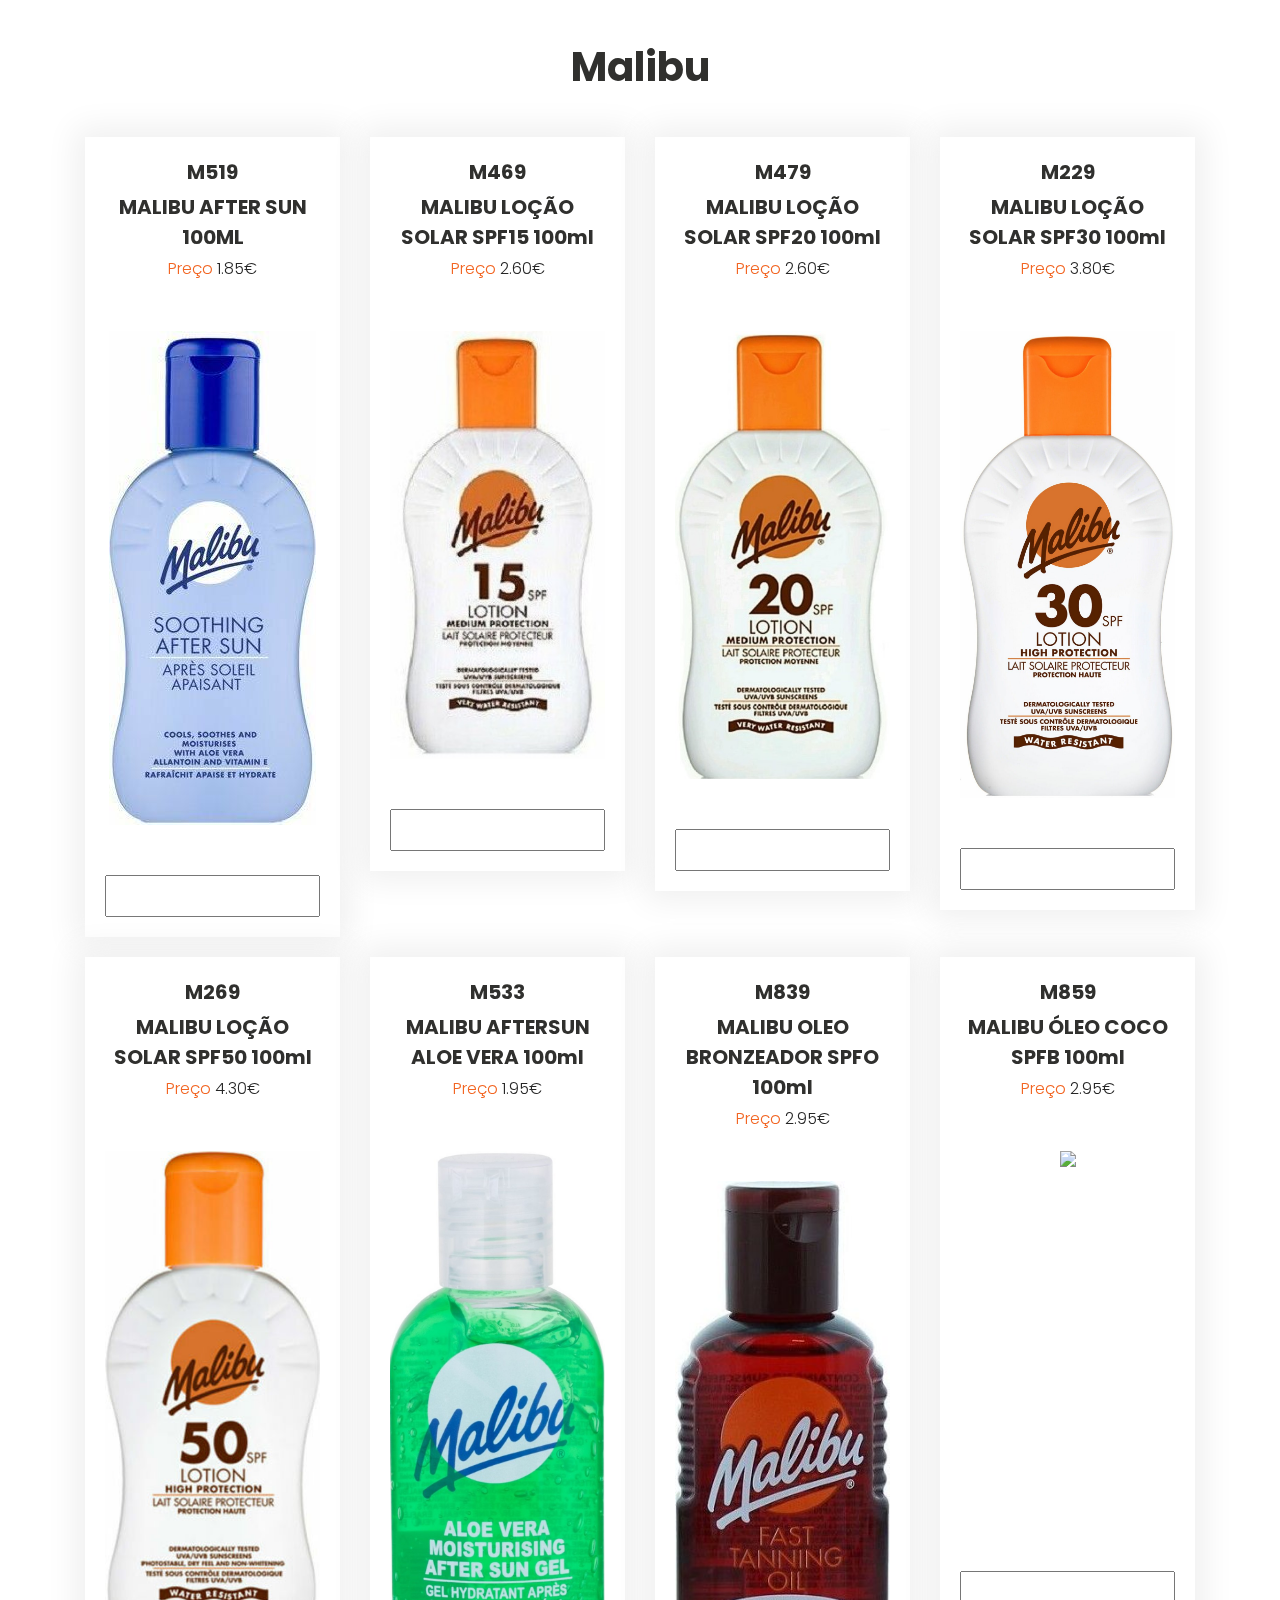
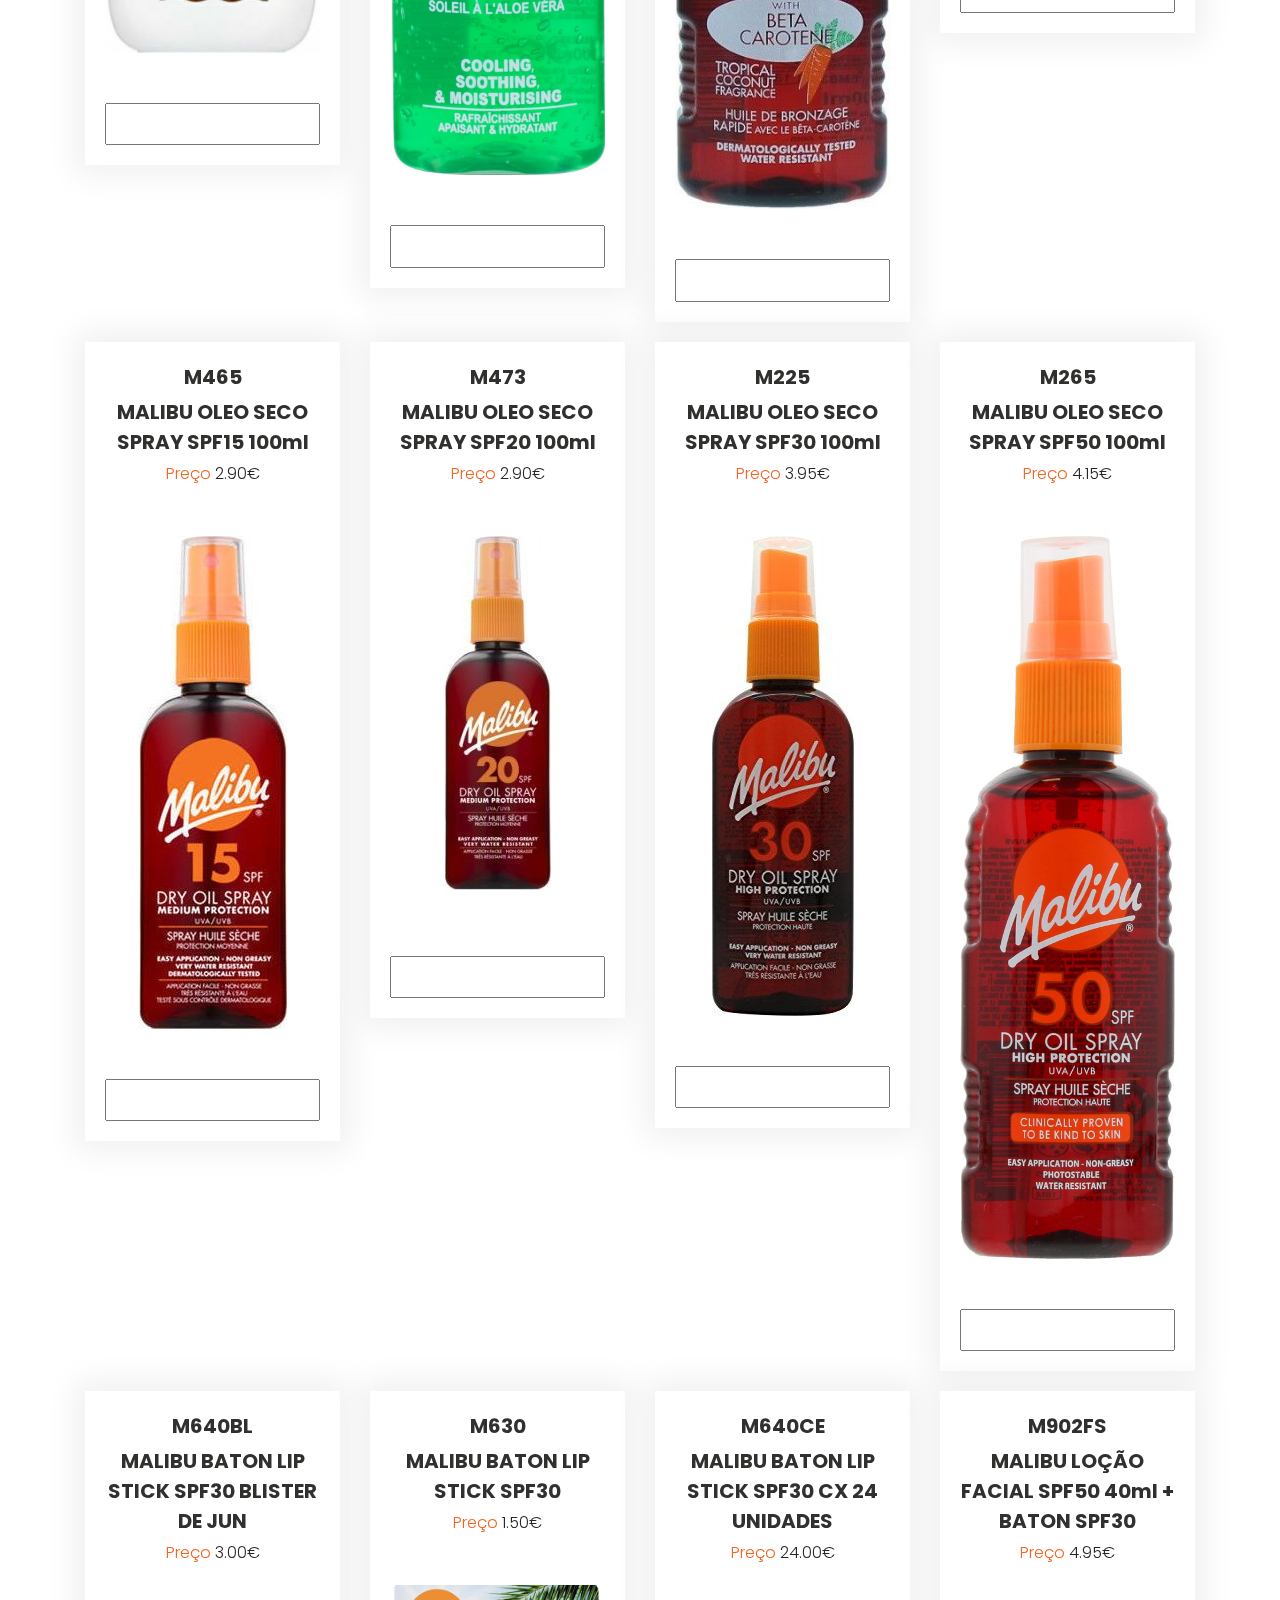
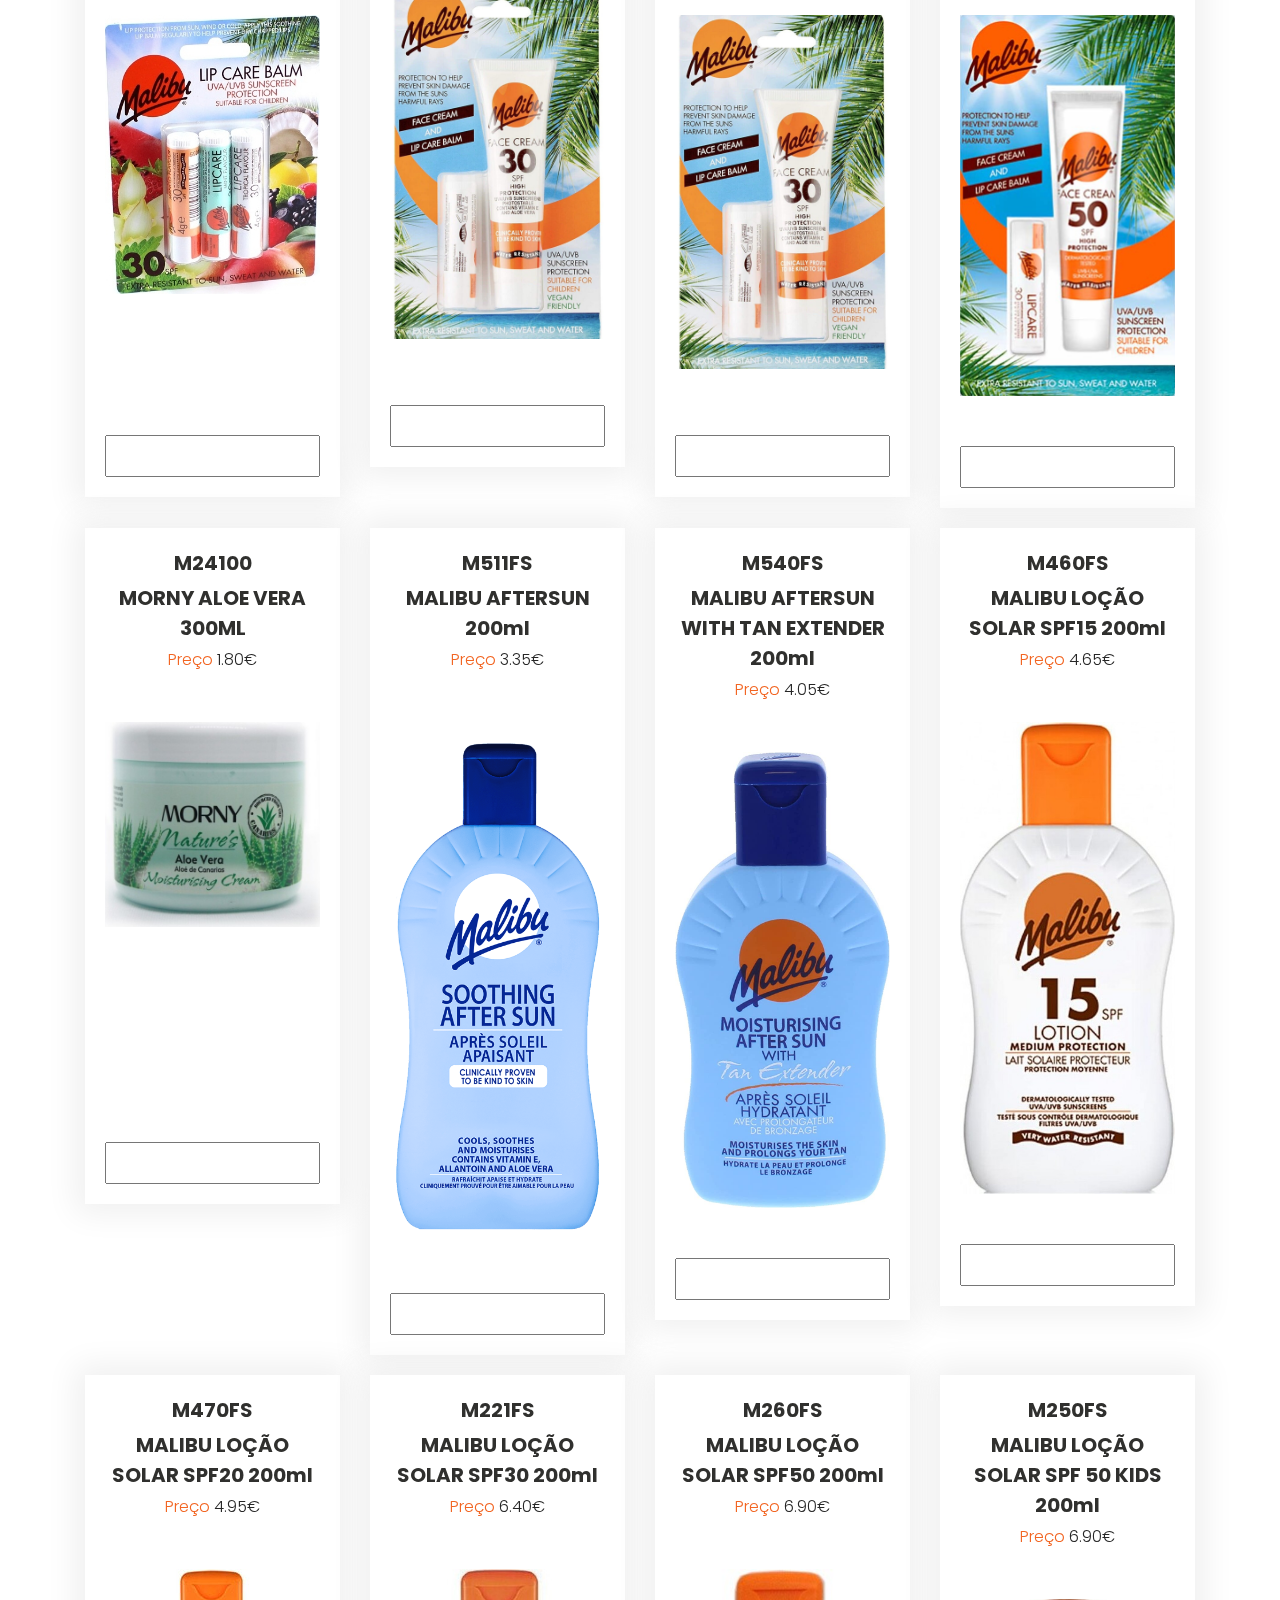
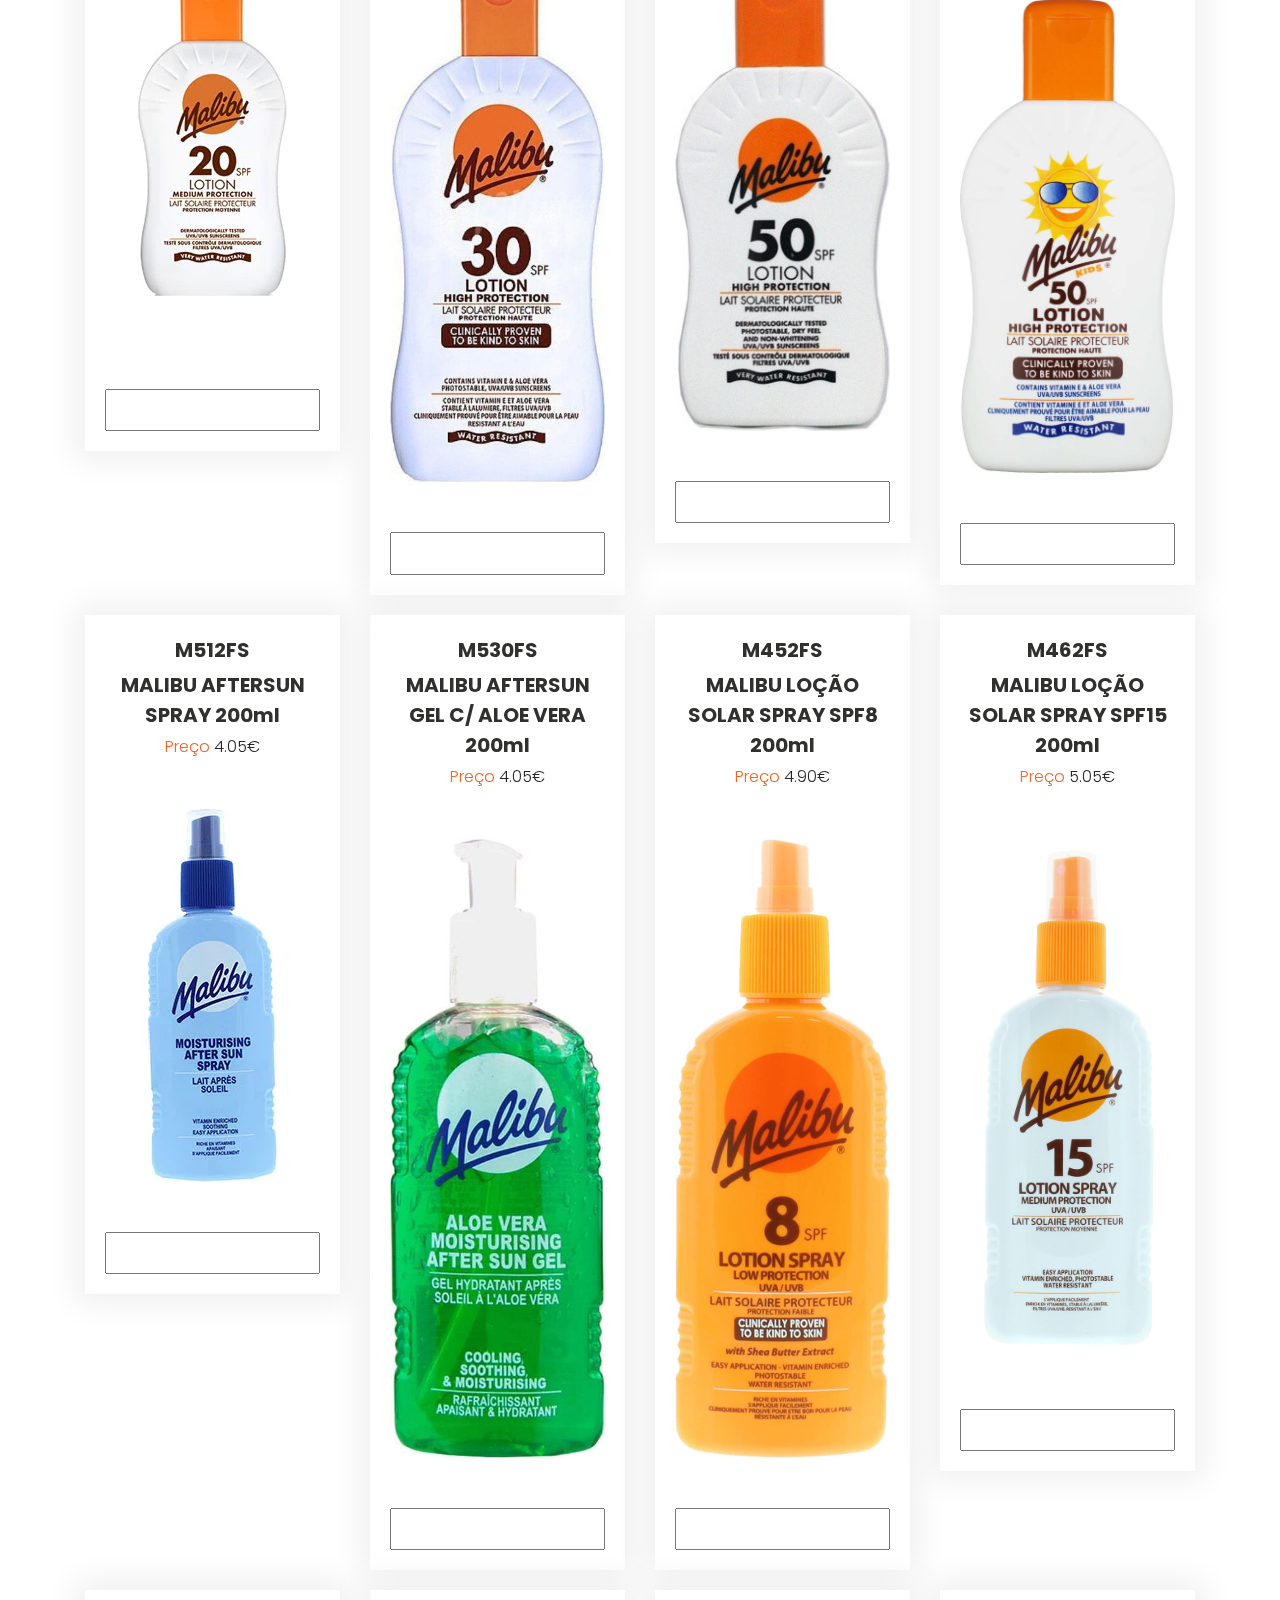
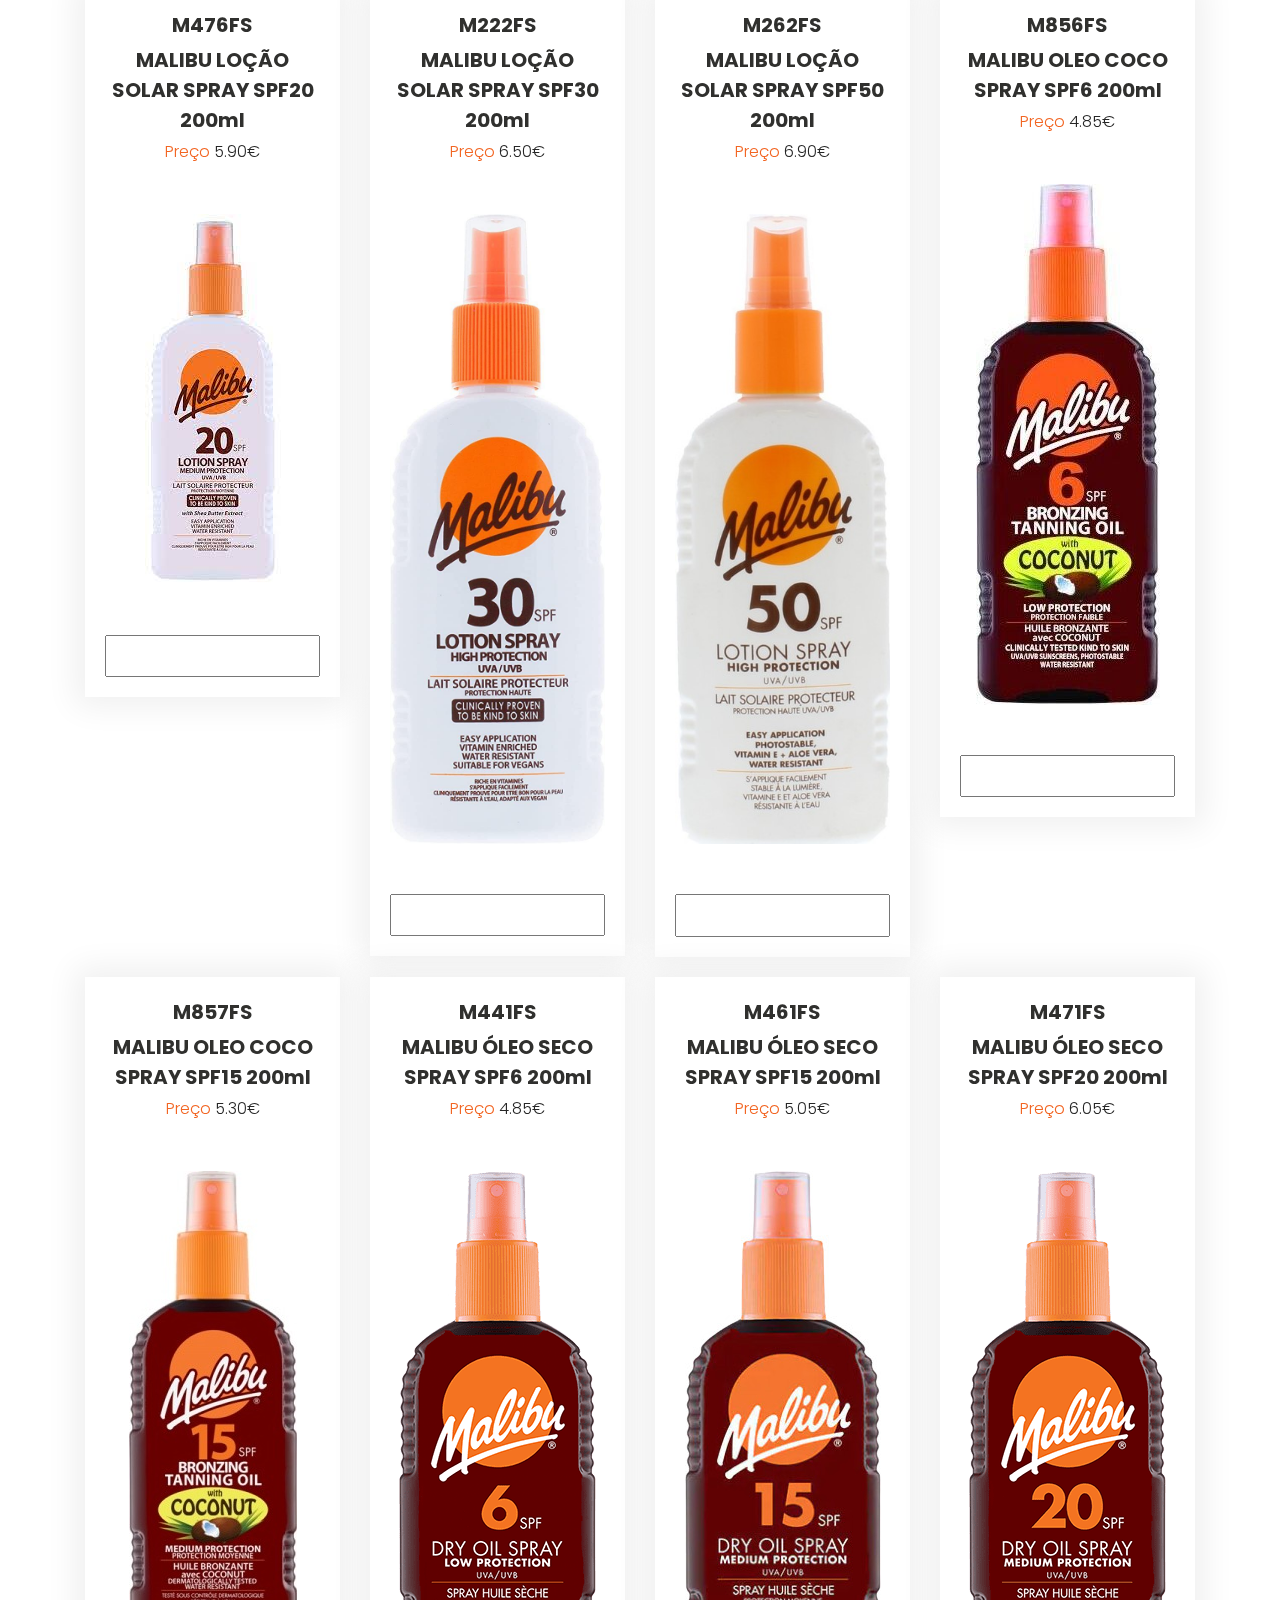
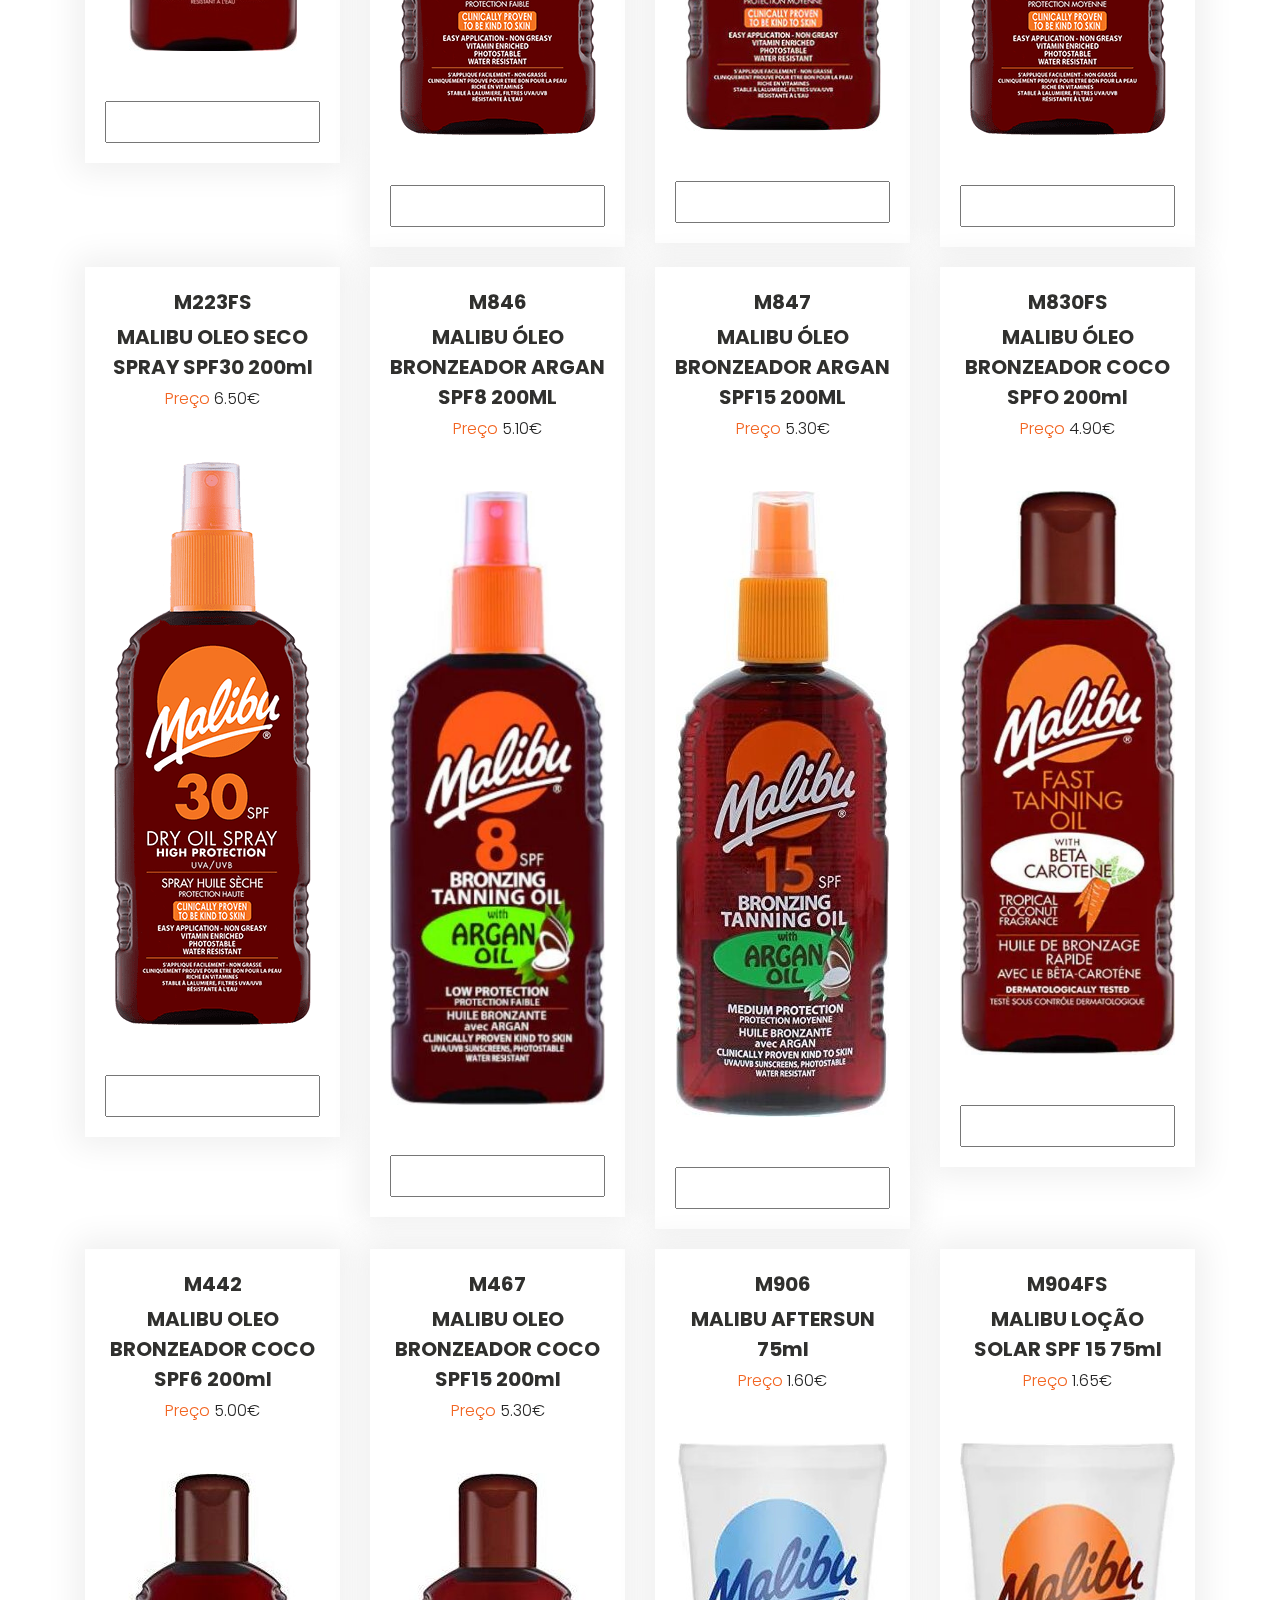
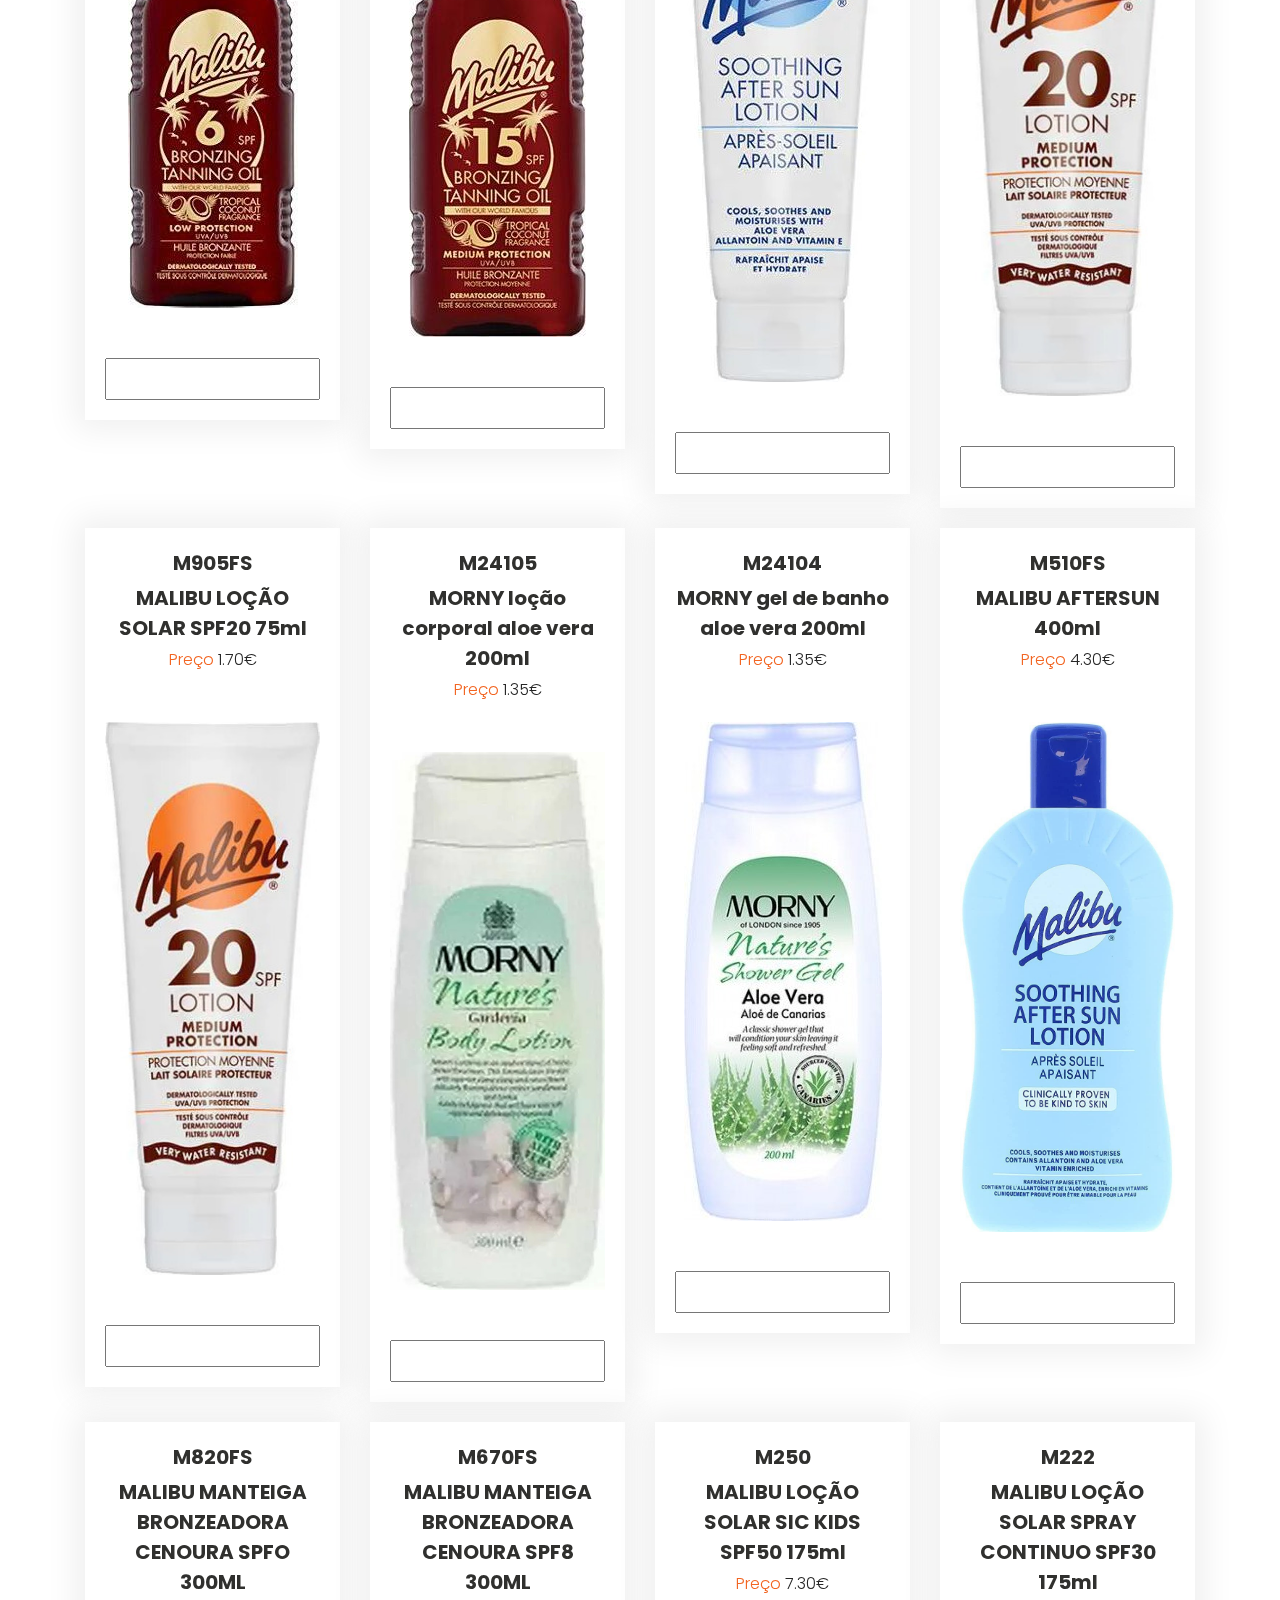
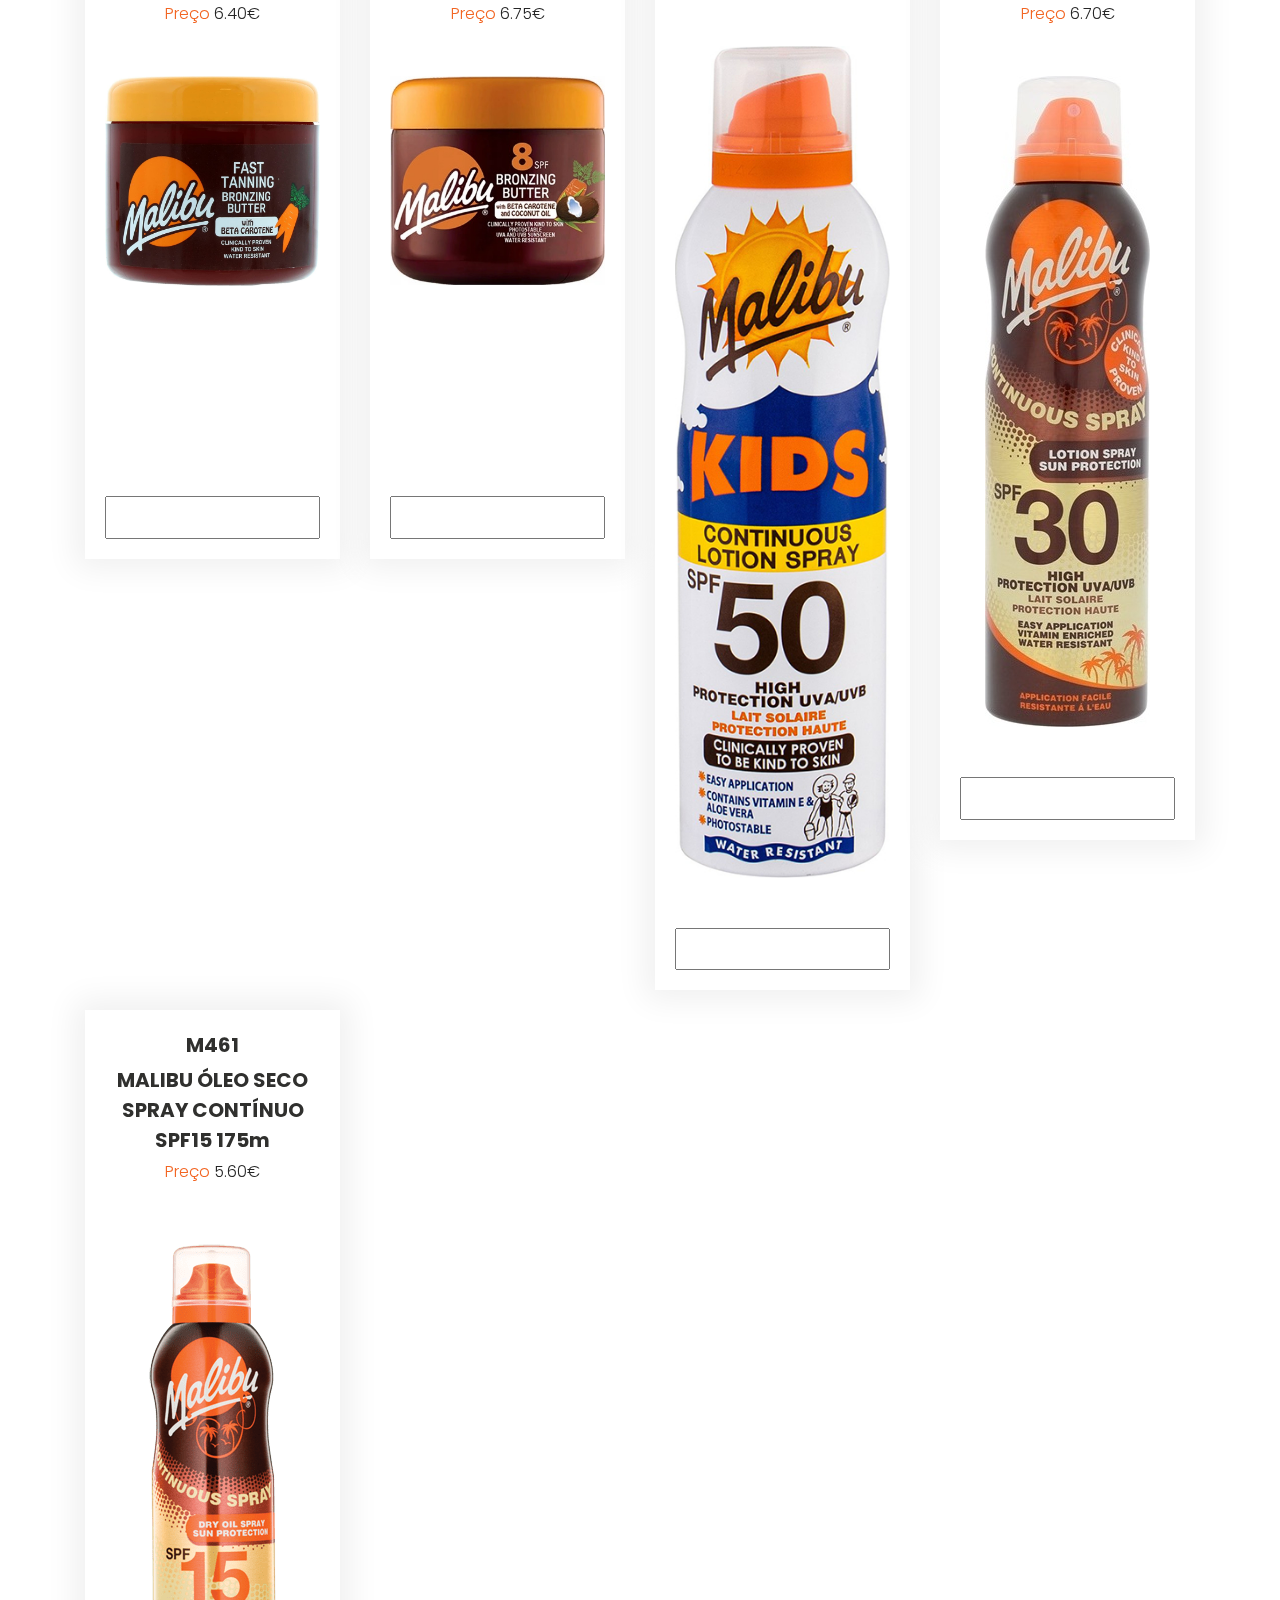
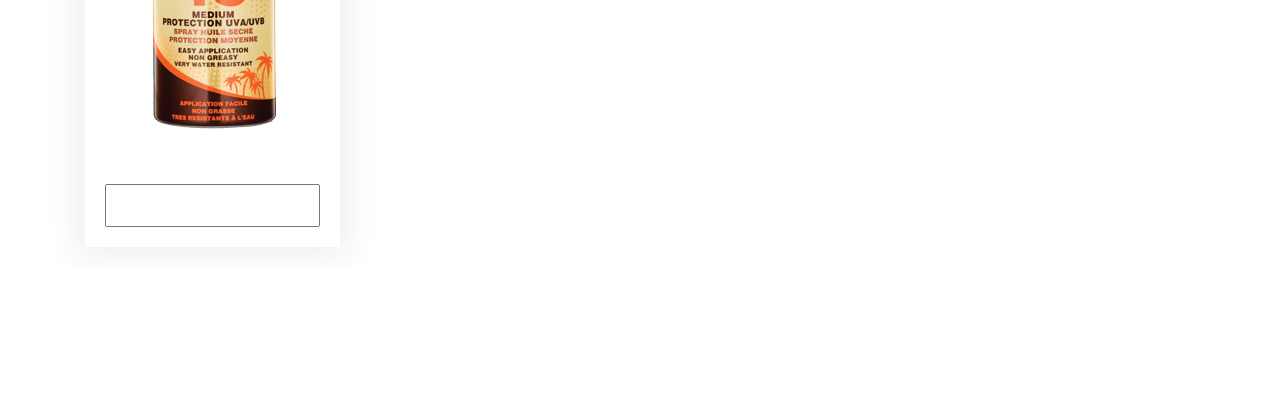
==== malibu.html @ 6384a379 "all" ====
<div id="root"></div>

<script src="js/createTable.js"></script><!DOCTYPE html>
<html lang="en">
   <head>
      <!-- basic -->
      <meta charset="utf-8">
      <meta http-equiv="X-UA-Compatible" content="IE=edge">
      <meta name="viewport" content="width=device-width, initial-scale=1">
      <!-- mobile metas -->
      <meta name="viewport" content="width=device-width, initial-scale=1">
      <meta name="viewport" content="initial-scale=1, maximum-scale=1">
      <!-- site metas -->
      <title>Malibu</title>
      <meta name="keywords" content="">
      <meta name="description" content="">
      <meta name="author" content="">
      <!-- bootstrap css -->
      <link rel="stylesheet" type="text/css" href="css/bootstrap.min.css">
      <!-- style css -->
      <link rel="stylesheet" type="text/css" href="css/style.css">
      <!-- Responsive-->
      <link rel="stylesheet" href="css/responsive.css">
      <!-- fevicon -->
      <link rel="icon" href="images/fevicon.png" type="image/gif" />
      <!-- Scrollbar Custom CSS -->
      <link rel="stylesheet" href="css/jquery.mCustomScrollbar.min.css">
      <!-- Tweaks for older IEs-->
      <link rel="stylesheet" href="https://netdna.bootstrapcdn.com/font-awesome/4.0.3/css/font-awesome.css">
      <!-- fonts -->
      <link href="https://fonts.googleapis.com/css?family=Poppins:400,700&display=swap" rel="stylesheet">
      <!-- font awesome -->
      <link rel="stylesheet" type="text/css" href="https://stackpath.bootstrapcdn.com/font-awesome/4.7.0/css/font-awesome.min.css">
      <!--  -->
      <!-- owl stylesheets -->
      <link href="https://fonts.googleapis.com/css?family=Great+Vibes|Poppins:400,700&display=swap&subset=latin-ext" rel="stylesheet">
      <link rel="stylesheet" href="css/owl.carousel.min.css">
      <link rel="stylesoeet" href="css/owl.theme.default.min.css">
      <link rel="stylesheet" href="https://cdnjs.cloudflare.com/ajax/libs/fancybox/2.1.5/jquery.fancybox.min.css" media="screen">
   </head>
   <body>
      <!-- banner bg main start -->
      <div class="">
         <div class="header_section">
            <div class="container">
               <div class="containt_main">
                  <span class="toggle_icon" onclick="openNav()"><img src="images/toggle-icon.png"></span>
                  <div class="main">
                  </div>
                  <!-- <div class="header_box">
                     <div class="login_menu">
                        <ul>
                           <li><a href="#">
                              <i class="fa fa-shopping-cart" aria-hidden="true"></i>
                              <span class="padding_10">Cart</span></a>
                           </li>
                        </ul>
                     </div>
                  </div> -->
               </div>
            </div>
         </div>
         <!-- header section end -->

         <!-- banner section start -->
         <!--
         <div class="banner_section layout_padding">
            <div class="container">
               <div id="my_slider" class="carousel slide" data-ride="carousel">
                  <div class="carousel-inner">
                     <div class="carousel-item active">
                        <div class="row">
                           <div class="col-sm-12">
                              <h1 class="banner_taital">Get Start <br>Your favriot shoping</h1>
                              <div class="buynow_bt"><a href="#">Buy Now</a></div>
                           </div>
                        </div>
                     </div>
                     <div class="carousel-item">
                        <div class="row">
                           <div class="col-sm-12">
                              <h1 class="banner_taital">Get Start <br>Your favriot shoping</h1>
                              <div class="buynow_bt"><a href="#">Buy Now</a></div>
                           </div>
                        </div>
                     </div>
                     <div class="carousel-item">
                        <div class="row">
                           <div class="col-sm-12">
                              <h1 class="banner_taital">Get Start <br>Your favriot shoping</h1>
                              <div class="buynow_bt"><a href="#">Buy Now</a></div>
                           </div>
                        </div>
                     </div>
                  </div>
                  <a class="carousel-control-prev" href="#my_slider" role="button" data-slide="prev">
                  <i class="fa fa-angle-left"></i>
                  </a>
                  <a class="carousel-control-next" href="#my_slider" role="button" data-slide="next">
                  <i class="fa fa-angle-right"></i>
                  </a>
               </div>
            </div>
         </div>
         -->
         <!-- banner section end -->
      </div>
      <!-- banner bg main end -->
      <!-- fashion section start -->
      <div class="fashion_section">
            <div class="carousel-inner">
               <div class="carousel-item active">
                  <div class="container">
                     <h1 class="fashion_taital">Malibu</h1>
                     <div class="fashion_section_2">
                        <div id="append" class="row">
                        </div>
                     </div>
                  </div>
               </div>
            </div>
         </div>
      </div>
      <!-- Javascript files-->
      <script src="js/jquery.min.js"></script>
      <script src="js/popper.min.js"></script>
      <script src="js/bootstrap.bundle.min.js"></script>
      <script src="js/jquery-3.0.0.min.js"></script>
      <script src="js/plugin.js"></script>
      <!-- sidebar -->
      <script src="js/jquery.mCustomScrollbar.concat.min.js"></script>
      <script src="js/custom.js"></script>
      <script>
         function openNav() {
           document.getElementById("mySidenav").style.width = "250px";
         }
         
         function closeNav() {
           document.getElementById("mySidenav").style.width = "0";
         }
      </script>
      <script src="js/createTable.js"></script>
   </body>
</html>
---- css/style.css ----
--------------------------------------------------------------------- File Name: style.css ---------------------------------------------------------------------*/
/*--------------------------------------------------------------------- import Files ---------------------------------------------------------------------*/

@import url(animate.min.css);
@import url(normalize.css);
@import url(icomoon.css);
@import url(css/font-awesome.min.css);
@import url(meanmenu.css);
@import url(owl.carousel.min.css);
@import url(swiper.min.css);
@import url(slick.css);
@import url(jquery.fancybox.min.css);
@import url(jquery-ui.css);
@import url(nice-select.css);

/*--------------------------------------------------------------------- skeleton ---------------------------------------------------------------------*/

* {
    box-sizing: border-box !important;
    transition: ease all 0.5s;
}

html {
    scroll-behavior: smooth;
    overflow-x: hidden;
}

body {
    color: #666666;
    font-size: 14px;
    line-height: 1.80857;
    font-weight: normal;
    overflow-x: hidden;
    font-family: 'Poppins', sans-serif;
}

a {
    color: #1f1f1f;
    text-decoration: none !important;
    outline: none !important;
    -webkit-transition: all .3s ease-in-out;
    -moz-transition: all .3s ease-in-out;
    -ms-transition: all .3s ease-in-out;
    -o-transition: all .3s ease-in-out;
    transition: all .3s ease-in-out;
}

h1,
h2,
h3,
h4,
h5,
h6 {
    letter-spacing: 0;
    font-weight: normal;
    position: relative;
    padding: 0 0 10px 0;
    font-weight: normal;
    line-height: normal;
    color: #111111;
    margin: 0
}

h1 {
    font-size: 24px
}

h2 {
    font-size: 22px
}

h3 {
    font-size: 18px
}

h4 {
    font-size: 16px
}

h5 {
    font-size: 14px
}

h6 {
    font-size: 13px
}

*,
*::after,
*::before {
    -webkit-box-sizing: border-box;
    -moz-box-sizing: border-box;
    box-sizing: border-box;
}

h1 a,
h2 a,
h3 a,
h4 a,
h5 a,
h6 a {
    color: #212121;
    text-decoration: none!important;
    opacity: 1
}

button:focus {
    outline: none;
}

ul,
li,
ol {
    margin: 0px;
    padding: 0px;
    list-style: none;
}

p {
    margin: 20px;
    font-weight: 300;
    font-size: 15px;
    line-height: 24px;
}

a {
    color: #222222;
    text-decoration: none;
    outline: none !important;
}

a,
.btn {
    text-decoration: none !important;
    outline: none !important;
    -webkit-transition: all .3s ease-in-out;
    -moz-transition: all .3s ease-in-out;
    -ms-transition: all .3s ease-in-out;
    -o-transition: all .3s ease-in-out;
    transition: all .3s ease-in-out;
}

img {
    max-width: 100%;
    height: auto;
}

 :focus {
    outline: 0;
}

.paddind_bottom_0 {
    padding-bottom: 0 !important;
}

.btn-custom {
    margin-top: 20px;
    background-color: transparent !important;
    border: 2px solid #ddd;
    padding: 12px 40px;
    font-size: 16px;
}

.lead {
    font-size: 18px;
    line-height: 30px;
    color: #767676;
    margin: 0;
    padding: 0;
}

.form-control:focus {
    border-color: #ffffff !important;
    box-shadow: 0 0 0 .2rem rgba(255, 255, 255, .25);
}

.navbar-form input {
    border: none !important;
}

.badge {
    font-weight: 500;
}

blockquote {
    margin: 20px 0 20px;
    padding: 30px;
}

button {
    border: 0;
    margin: 0;
    padding: 0;
    cursor: pointer;
}

.full {
    float: left;
    width: 100%;
}

.layout_padding {
    padding-top: 90px;
    padding-bottom: 0px;
}

.padding_0 {
    padding: 0px;
}


/* banner bg main start */

.banner_bg_main {
    width: 100%;
    float: middle;
    background-image: url(../images/bg.png);
    height: 100%;
    background-size: 100%;
    background-repeat: no-repeat;
}


/* banner bg main end */


/* header top section start */

.header_section_top {
    width: 100%;
    float: left;
    background-color: #2b2a29;
    clip-path: polygon(0 0, 100% 0, 96% 100%, 3% 100%);
    height: auto;
    padding: 10px 0px;
}

.custom_menu {
    width: 100%;
    margin: 0 auto;
    text-align: center;
}

.custom_menu ul {
    margin: 0px;
    padding: 0px;
    display: inline-block;
}

.custom_menu li {
    float: left;
    font-size: 16px;
    color: #f1f1f1;
    padding: 6px 10px 0px 10px;
}

.custom_menu li a {
    color: #f1f1f1;
}

.custom_menu li a:hover {
    color: #f26522;
}


/* header top section end */


/* logo section start */

.logo_section {
    width: 100%;
    float: left;
}

.logo {
    width: 100%;
    float: left;
    text-align: center;
    padding: 30px 0px;
}


/* logo section end */


/* header section start */

.header_section {
    width: 100%;
    display: flex;
}

.containt_main {
    display: flex;
}


/* opennav bar start */

.sidenav {
    height: 100%;
    width: 0;
    position: fixed;
    z-index: 1;
    top: 0;
    left: 0;
    background-color: #111;
    overflow-x: hidden;
    transition: 0.5s;
    padding-top: 60px;
}

.sidenav a {
    padding: 8px 8px 8px 32px;
    text-decoration: none;
    font-size: 20px;
    color: #ffffff;
    display: block;
    transition: 0.3s;
}

.sidenav a:hover {
    color: #f26522;
}

.sidenav .closebtn {
    position: absolute;
    top: 0;
    right: 25px;
    font-size: 36px;
    margin-left: 50px;
}

@media screen and (max-height: 450px) {
    .sidenav {
        padding-top: 15px;
    }
    .sidenav a {
        font-size: 18px;
    }
}

.toggle_icon {
    cursor: pointer;
    color: #ffffff;
    order: 2;
}

.header_box {
    order: 2;
    display: flex;
}

.dropdown,
.dropleft,
.dropright,
.dropup {
    position: relative;
    margin: 0 auto;
    text-align: center;
    display: inline-block;
    margin-left: 30px;
    order: 2;
}

.btn-secondary {
    color: #fff;
    background-color: #30302e;
    border-color: #30302e;
}

.btn-secondary:hover {
    color: #fff;
    background-color: #30302e;
    border-color: #30302e;
}

.show>.btn-secondary.dropdown-toggle:focus {
    box-shadow: none;
}


/* opennav bar end */


/* Styles for wrapping the search box start */

.main {
    flex: 1;
    margin: 0px 30px;
    display: inline-block;
    order: 2;
}


/* Bootstrap 4 text input with search icon */

.has-search .form-control {
    padding-left: 2.375rem;
}

.has-search .form-control-feedback {
    position: absolute;
    z-index: 2;
    display: block;
    width: 2.375rem;
    height: 2.375rem;
    line-height: 2.375rem;
    text-align: center;
    pointer-events: none;
    color: #aaa;
}


/* Styles for wrapping the search box end */

.login_menu {
    display: flex;
    text-align: right;
    float: right;
}

.login_menu ul {
    margin: 0px;
    padding: 0px;
}

.login_menu li {
    float: left;
    font-size: 16px;
    color: #ffffff;
    text-transform: uppercase;
    padding-left: 10px;
    padding-top: 4px;
}

.login_menu li a {
    color: #ffffff;
}

.login_menu li a:hover {
    color: #f26522;
}

.padding_10 {
    padding-left: 10px;
}


/* flage css start */

.lang_box {
    display: flex;
    float: right;
    background: #fff;
    border-radius: 5px;
    margin-right: 20px;
}

.nav-link {
    display: block;
    padding: .4rem 1rem;
}

a:hover {
    color: #f26522;
    text-decoration: underline;
}


/* flage css end */


/* header section end */


/* banner section start */

.banner_section {
    width: 100%;
    float: left;
    padding-bottom: 60px;
}

.banner_taital {
    width: 100%;
    font-size: 60px;
    color: #ffffff;
    text-align: center;
    text-transform: uppercase;
    font-weight: bold;
}

.buynow_bt {
    width: 170px;
    margin: 0 auto;
    padding-top: 30px;
}

.buynow_bt a {
    width: 100%;
    float: left;
    font-size: 16px;
    color: #ffffff;
    background-color: #252525;
    text-align: center;
    padding: 10px 0px;
    border-radius: 5px;
    text-transform: uppercase;
    font-weight: bold;
}

.buynow_bt a:hover {
    background-color: #f26522;
    color: #ffffff;
}

#my_slider a.carousel-control-next {
    right: 0px;
    top: 40px;
}

#my_slider a.carousel-control-prev {
    left: 0px;
    top: 40px;
}

#my_slider .carousel-control-next,
#my_slider .carousel-control-prev {
    width: 45px;
    height: 45px;
    background: rgb(242, 222, 172, 0.80);
    opacity: 1;
    font-size: 20px;
    color: #000;
    border-radius: 100px;
}

#my_slider .carousel-control-next:focus,
#my_slider .carousel-control-next:hover,
#my_slider .carousel-control-prev:focus,
#my_slider .carousel-control-prev:hover {
    color: #fff;
}


/* banner section end */


/* fashion section start */

.fashion_section {
    width: 100%;
    float: left;
    padding-bottom: 150px;
}

.fashion_taital {
    width: 100%;
    font-size: 40px;
    color: #30302e;
    text-align: center;
    font-weight: bold;
}

.fashion_section_2 {
    width: 100%;
    margin-top: 30px;
}

.box_main {
    width: 100%;
    background-color: #ffffff;
    height: auto;
    padding: 20px;
    box-shadow: 0px 0 30px 10px #f0f0f0;
    margin-bottom: 20px;
}

.shirt_text {
    width: 100%;
    font-size: 20px;
    color: #30302e;
    text-align: center;
    font-weight: bold;
    word-wrap: break-word;
    padding-bottom: 5px;
}

.price_text {
    width: 100%;
    font-size: 16px;
    color: #f26522;
    text-align: center;
    margin: 0px;
}

.tshirt_img {
    width: 100%;
    text-align: center;
    margin: 50px 0px;
    min-height: 370px;
}

.btn_main {
    width: 100%;
    display: block;
}

.buy_bt {
    float: middle;
    width: 100%;
    text-align: center;
    font-size: 20px;
}

.buy_bt a {
    width: 100%;
    font-size: 16px;
    color: #f26522;
    background-color: transparent;
    text-align: right;
    font-weight: bold;
}

.buy_bt a:hover {
    background-color: transparent;
    color: #262626;
}

.seemore_bt {
    width: 100%;
    float: right;
    text-align: right;
}

.seemore_bt a {
    width: 100%;
    font-size: 16px;
    color: #262626;
    background-color: transparent;
    text-align: right;
}

.seemore_bt a:hover {
    background-color: transparent;
    color: #f26522;
}

#main_slider a.carousel-control-next {
    right: 615px;
    top: 105%;
}

#main_slider a.carousel-control-prev {
    left: 615px;
    top: 105%;
}

#main_slider .carousel-control-next,
#main_slider .carousel-control-prev {
    width: 55px;
    height: 55px;
    background-color: #30302e;
    opacity: 1;
    font-size: 30px;
    color: #ffffff;
}

#main_slider .carousel-control-next:focus,
#main_slider .carousel-control-next:hover,
#main_slider .carousel-control-prev:focus,
#main_slider .carousel-control-prev:hover {
    color: #fff;
    background-color: #f26522;
}


/* fashion section end */


/* electronic section start */

.electronic_img {
    width: 100%;
    text-align: center;
    margin: 50px 0px;
    min-height: 293px;
}

#electronic_main_slider a.carousel-control-next {
    right: 615px;
    top: 105%;
}

#electronic_main_slider a.carousel-control-prev {
    left: 615px;
    top: 105%;
}

#electronic_main_slider .carousel-control-next,
#electronic_main_slider .carousel-control-prev {
    width: 55px;
    height: 55px;
    background-color: #30302e;
    opacity: 1;
    font-size: 30px;
    color: #ffffff;
}

#electronic_main_slider .carousel-control-next:focus,
#electronic_main_slider .carousel-control-next:hover,
#electronic_main_slider .carousel-control-prev:focus,
#electronic_main_slider .carousel-control-prev:hover {
    color: #fff;
    background-color: #f26522;
}


/* electronic section end */


/* jewellery section start */

.jewellery_section {
    width: 100%;
    float: left;
    padding-bottom: 50px;
}

.jewellery_img {
    width: 100%;
    text-align: center;
    margin: 50px 0px;
    min-height: 293px;
}

#jewellery_main_slider a.carousel-control-next {
    right: 615px;
    top: 75%;
}

#jewellery_main_slider a.carousel-control-prev {
    left: 615px;
    top: 75%;
}

#jewellery_main_slider .carousel-control-next,
#jewellery_main_slider .carousel-control-prev {
    width: 55px;
    height: 55px;
    background-color: #30302e;
    opacity: 1;
    font-size: 30px;
    color: #ffffff;
}

#jewellery_main_slider .carousel-control-next:focus,
#jewellery_main_slider .carousel-control-next:hover,
#jewellery_main_slider .carousel-control-prev:focus,
#jewellery_main_slider .carousel-control-prev:hover {
    color: #fff;
    background-color: #f26522;
}


/* loader bar css start */

.loader_main {
    width: 100%;
    text-align: center;
    margin-top: 140px;
}

.loader {
    border: 16px solid #f3f3f3;
    border-radius: 50%;
    border-top: 16px solid #414744;
    border-right: 16px solid #f26522;
    border-bottom: 16px solid #414744;
    border-left: 16px solid #f26522;
    width: 120px;
    height: 120px;
    -webkit-animation: spin 2s linear infinite;
    animation: spin 6s linear infinite;
    margin: 0 auto;
}

@-webkit-keyframes spin {
    0% {
        -webkit-transform: rotate(0deg);
    }
    100% {
        -webkit-transform: rotate(360deg);
    }
}

@keyframes spin {
    0% {
        transform: rotate(0deg);
    }
    100% {
        transform: rotate(360deg);
    }
}


/* loader bar css end */


/* jewellery section end */


/* footer section start */


/* footer section start */

.footer_section {
    width: 100%;
    float: left;
    background-color: #252525;
    height: auto;
}

.footer_logo {
    width: 100%;
    text-align: center;
}

.input_bt {
    width: 60%;
    margin: 0 auto;
    text-align: center;
    display: flex;
    border-bottom: 1px solid #ffffff !important;
}

.mail_bt {
    width: 100%;
    float: left;
    font-size: 18px;
    color: #fff;
    background-color: transparent;
    padding: 5px 0px 5px 0px;
    height: 60px;
    border: 0px;
}

input.mail_bt::placeholder {
    color: #fff;
}

.subscribe_bt {
    width: 30%;
    float: right;
    font-size: 16px;
    color: #f26522;
    background-color: transparent;
    padding: 20px 0px 5px 0px;
    border-radius: 30px;
    border: 0px;
    text-transform: uppercase;
    text-align: right;
}

.subscribe_bt a {
    color: #f26522;
}

.subscribe_bt a:hover {
    color: #ffffff;
}

.footer_menu {
    width: 100%;
    margin: 0 auto;
    text-align: center;
}

.footer_menu ul {
    margin: 0px;
    padding: 0px;
    display: inline-block;
}

.footer_menu li {
    float: left;
    font-size: 16px;
    color: #f1f1f1;
    padding: 20px 10px 0px 10px;
}

.footer_menu li a {
    color: #f1f1f1;
}

.footer_menu li a:hover {
    color: #f26522;
}

.location_main {
    width: 100%;
    margin: 0 auto;
    padding-top: 30px;
    text-align: center;
}

.location_main {
    float: left;
    font-size: 16px;
    color: #ffffff;
    padding: 30px 30px 30px 30px;
}

.location_main a {
    color: #ffffff;
}

.location_main a:hover {
    color: #f26522;
}


/* footer section end */


/* copyright section start */

.copyright_section {
    width: 100%;
    float: left;
    background-color: #252525;
    height: auto;
}

.copyright_text {
    width: 100%;
    float: left;
    color: #ffffff;
    text-align: center;
    font-size: 16px;
    margin: 20px 0px;
}

.copyright_text a {
    color: #ffffff;
}

.copyright_text a:hover {
    color: #f26522;
}

.margin_top90 {
    margin-top: 90px;
}


/* copyright section end */
---- css/responsive.css ----
/*--------------------------------------------------------------------- File Name: responsive.css ---------------------------------------------------------------------*/


/*------------------------------------------------------------------- 991px x 768px ---------------------------------------------------------------------*/

@media only screen and (min-width: 768px) and (max-width: 991px) {
    .header-search {
        padding: 15px 0px;
    }
}


/*------------------------------------------------------------------- 767px x 599px ---------------------------------------------------------------------*/

@media only screen and (min-width: 599px) and (max-width: 767px) {
    .logo {
        text-align: center;
    }
    .cart-content-right {
        padding-bottom: 5px;
    }
    .mg {
        margin: 0px 0px;
    }
    .menu-area-main {
        height: 256px;
        overflow-y: auto;
    }
    .megamenu>.row [class*="col-"] {
        padding: 0px;
    }
    .menu-area-main .megamenu .men-cat {
        padding: 0px 15px;
    }
    .menu-area-main .megamenu .women-cat {
        padding: 0px 15px;
    }
    .menu-area-main .megamenu .el-cat {
        padding: 0px 15px;
    }
    .mean-container .mean-nav ul li a.mean-expand {
        height: 19px;
    }
    .category-box.women-box {
        display: none;
    }
    .cart-box {
        display: inline-block;
        margin: 0px 30px;
    }
    .wish-box {
        float: none;
        margin: 0px 30px;
        display: inline-block;
    }
    .menu-add {
        display: none;
    }
    .category-box {
        display: none;
    }
    .mean-container .mean-nav ul li ol {
        padding: 0px;
    }
    .mean-container .mean-nav ul li a {
        padding: 10px 20px;
        width: 94.8%;
    }
    .mean-container .mean-nav ul li li a {
        width: 92%;
        padding: 1em 4%;
    }
    .mean-container .mean-nav ul li li li a {
        width: 100%;
    }
    .header-search {
        padding: 15px 0px;
    }
    #collapseFilter.d-md-block {
        padding: 30px 0px;
    }
}


/*------------------------------------------------------------------- 599px x 280px ---------------------------------------------------------------------*/

@media only screen and (min-width: 280px) and (max-width: 599px) {
    .cart-content-right {
        padding-bottom: 5px;
    }
    .megamenu>.row [class*="col-"] {
        padding: 0px;
    }
    .menu-area-main .megamenu .men-cat {
        padding: 0px 15px;
    }
    .menu-area-main .megamenu .women-cat {
        padding: 0px 15px;
    }
    .menu-area-main .megamenu .el-cat {
        padding: 0px 15px;
    }
    .mean-container .mean-nav ul li a {
        padding: 1em 4%;
        width: 92%;
    }
    .mean-container .mean-nav ul li li a {
        width: 90%;
        padding: 1em 5%;
    }
    .mean-container .sub-full.megamenu-categories ol li a {
        padding: 5px 0px;
        text-transform: capitalize;
        width: 100%;
    }
    .megamenu .sub-full.megamenu-categories .women-box .banner-up-text a {
        width: auto;
        border: none;
        float: none;
    }
    .menu-area-main {
        height: 45px;
        overflow-y: auto;
    }
    .mean-container .mean-nav ul li a.mean-expand {
        top: 0;
    }
}

@media (min-width: 992px) and (max-width: 1199px) {
    .banner_bg_main {
        background-size: 100% 100%;
    }
    .tshirt_img {
        margin: 20px 0px;
        min-height: 360px;
    }
    #main_slider a.carousel-control-next {
        right: 40px;
        top: 110%;
    }
    #main_slider a.carousel-control-prev {
        left: 40px;
        top: 110%;
    }
    .electronic_img {
        margin: 20px 0px;
        min-height: 280px;
    }
    #electronic_main_slider a.carousel-control-next {
        right: 40px;
        top: 110%;
    }
    #electronic_main_slider a.carousel-control-prev {
        left: 40px;
        top: 110%;
    }
    .jewellery_img {
        margin: 20px 0px;
        min-height: 0;
    }
    #jewellery_main_slider a.carousel-control-prev {
        left: 40px;
        top: 70%;
    }
    #jewellery_main_slider a.carousel-control-next {
        right: 40px;
        top: 70%;
    }
    .input_bt {
        width: 80%;
    }
}

@media (min-width: 768px) and (max-width: 991px) {
    .banner_bg_main {
        background-size: 100% 100%;
    }
    .dropdown {
        display: none;
    }
    .tshirt_img {
        margin: 20px 0px;
        min-height: 320px;
    }
    .banner_taital {
        font-size: 50px;
    }
    #main_slider a.carousel-control-next {
        right: 40px;
        top: 110%;
    }
    #main_slider a.carousel-control-prev {
        left: 40px;
        top: 110%;
    }
    .electronic_img {
        margin: 20px 0px;
        min-height: 190px;
    }
    #electronic_main_slider a.carousel-control-next {
        right: 40px;
        top: 110%;
    }
    #electronic_main_slider a.carousel-control-prev {
        left: 40px;
        top: 110%;
    }
    .jewellery_img {
        margin: 20px 0px;
        min-height: 0;
    }
    #jewellery_main_slider a.carousel-control-prev {
        left: 40px;
        top: 70%;
    }
    #jewellery_main_slider a.carousel-control-next {
        right: 40px;
        top: 70%;
    }
    .input_bt {
        width: 100%;
    }
}

@media (min-width: 576px) and (max-width: 767px) {
    .banner_bg_main {
        background-size: 100% 100%;
    }
    .header_section_top {
        display: none;
    }
    .containt_main {
        display: flex;
        flex-wrap: wrap;
        align-items: center;
    }
    .toggle_icon {
        cursor: pointer;
        order: 2;
    }
    .main {
        margin: 0px 0px 0px 0px;
    }
    .main {
        margin: 0px 0px;
    }
    .input-group {
        width: auto;
        margin-right: 0px;
        margin-left: 10px;
    }
    .header_box {
        order: 1;
        display: flex;
        width: 100%;
        margin-bottom: 20px;
        justify-content: space-between;
    }
    .dropdown {
        display: none;
    }
    .login_menu li {
        float: left;
        font-size: 14px;
    }
    .nav-link {
        padding: .4rem 0px;
        color: #fff;
    }
    .lang_box {
        background-color: transparent;
    }
    .banner_taital {
        font-size: 40px;
    }
    #my_slider a.carousel-control-prev {
        top: -10px;
    }
    #my_slider a.carousel-control-next {
        top: -10px;
    }
    .fashion_taital {
        font-size: 24px;
    }
    .fashion_section {
        padding-bottom: 100px;
    }
    .electronic_img {
        margin: 20px 0px;
        min-height: 145px;
    }
    .tshirt_img {
        margin: 20px 0px;
        min-height: 246px;
    }
    .jewellery_img {
        margin: 20px 0px;
        min-height: 0;
    }
    .shirt_text {
        font-size: 14px;
    }
    .price_text {
        font-size: 14px
    }
    .buy_bt a {
        font-size: 12px;
    }
    .seemore_bt a {
        font-size: 12px;
    }
    .box_main {
        padding: 20px 10px;
    }
    #jewellery_main_slider a.carousel-control-prev {
        left: 35px;
        top: 65%;
    }
    #jewellery_main_slider a.carousel-control-next {
        right: 35px;
        top: 65%;
    }
    #main_slider a.carousel-control-prev {
        left: 33px;
        top: 101%;
    }
    #main_slider a.carousel-control-next {
        right: 33px;
        top: 101%;
    }
    #electronic_main_slider a.carousel-control-prev {
        left: 33px;
        top: 101%;
    }
    #electronic_main_slider a.carousel-control-next {
        right: 33px;
        top: 101%;
    }
    .input_bt {
        width: 100%;
    }
    .mail_bt {
        width: 70%;
    }
    .footer_menu li {
        float: none;
        padding: 10px 10px 0px 10px;
    }
    .location_main {
        padding: 30px 0px 30px 0px;
    }
}

@media (max-width: 575px) {
    .banner_bg_main {
        background-size: cover;
    }
    .header_section_top {
        display: none;
    }
    .containt_main {
        display: flex;
        flex-wrap: wrap;
        align-items: center;
    }
    .toggle_icon {
        cursor: pointer;
        order: 2;
    }
    .main {
        margin: 0px 0px 0px 0px;
    }
    .main {
        margin: 0px 0px;
    }
    .input-group {
        width: auto;
        margin-right: 0px;
        margin-left: 10px;
    }
    .header_box {
        order: 1;
        display: flex;
        width: 100%;
        margin-bottom: 20px;
        justify-content: space-between;
    }
    .dropdown {
        display: none;
    }
    .login_menu li {
        float: left;
        font-size: 14px;
    }
    .nav-link {
        padding: .4rem 0px;
        color: #fff;
    }
    .lang_box {
        background-color: transparent;
    }
    .banner_taital {
        font-size: 24px;
    }
    #my_slider a.carousel-control-prev {
        top: -10px;
    }
    #my_slider a.carousel-control-next {
        top: -10px;
    }
    .fashion_taital {
        font-size: 24px;
    }
    .fashion_section {
        padding-bottom: 100px;
    }
    .electronic_img {
        margin: 20px 0px;
        min-height: 0;
    }
    .tshirt_img {
        margin: 20px 0px;
        min-height: 0;
    }
    .jewellery_img {
        margin: 20px 0px;
        min-height: 0;
    }
    #jewellery_main_slider a.carousel-control-prev {
        left: 15px;
        top: 86%;
    }
    #jewellery_main_slider a.carousel-control-next {
        right: 15px;
        top: 86%;
    }
    #main_slider a.carousel-control-prev {
        left: 15px;
        top: 101%;
    }
    #main_slider a.carousel-control-next {
        right: 15px;
        top: 101%;
    }
    #electronic_main_slider a.carousel-control-prev {
        left: 15px;
        top: 101%;
    }
    #electronic_main_slider a.carousel-control-next {
        right: 15px;
        top: 101%;
    }
    .input_bt {
        width: 100%;
    }
    .mail_bt {
        width: 70%;
    }
    .footer_menu li {
        float: none;
        padding: 10px 10px 0px 10px;
    }
    .location_main {
        padding: 30px 0px 30px 0px;
    }
}
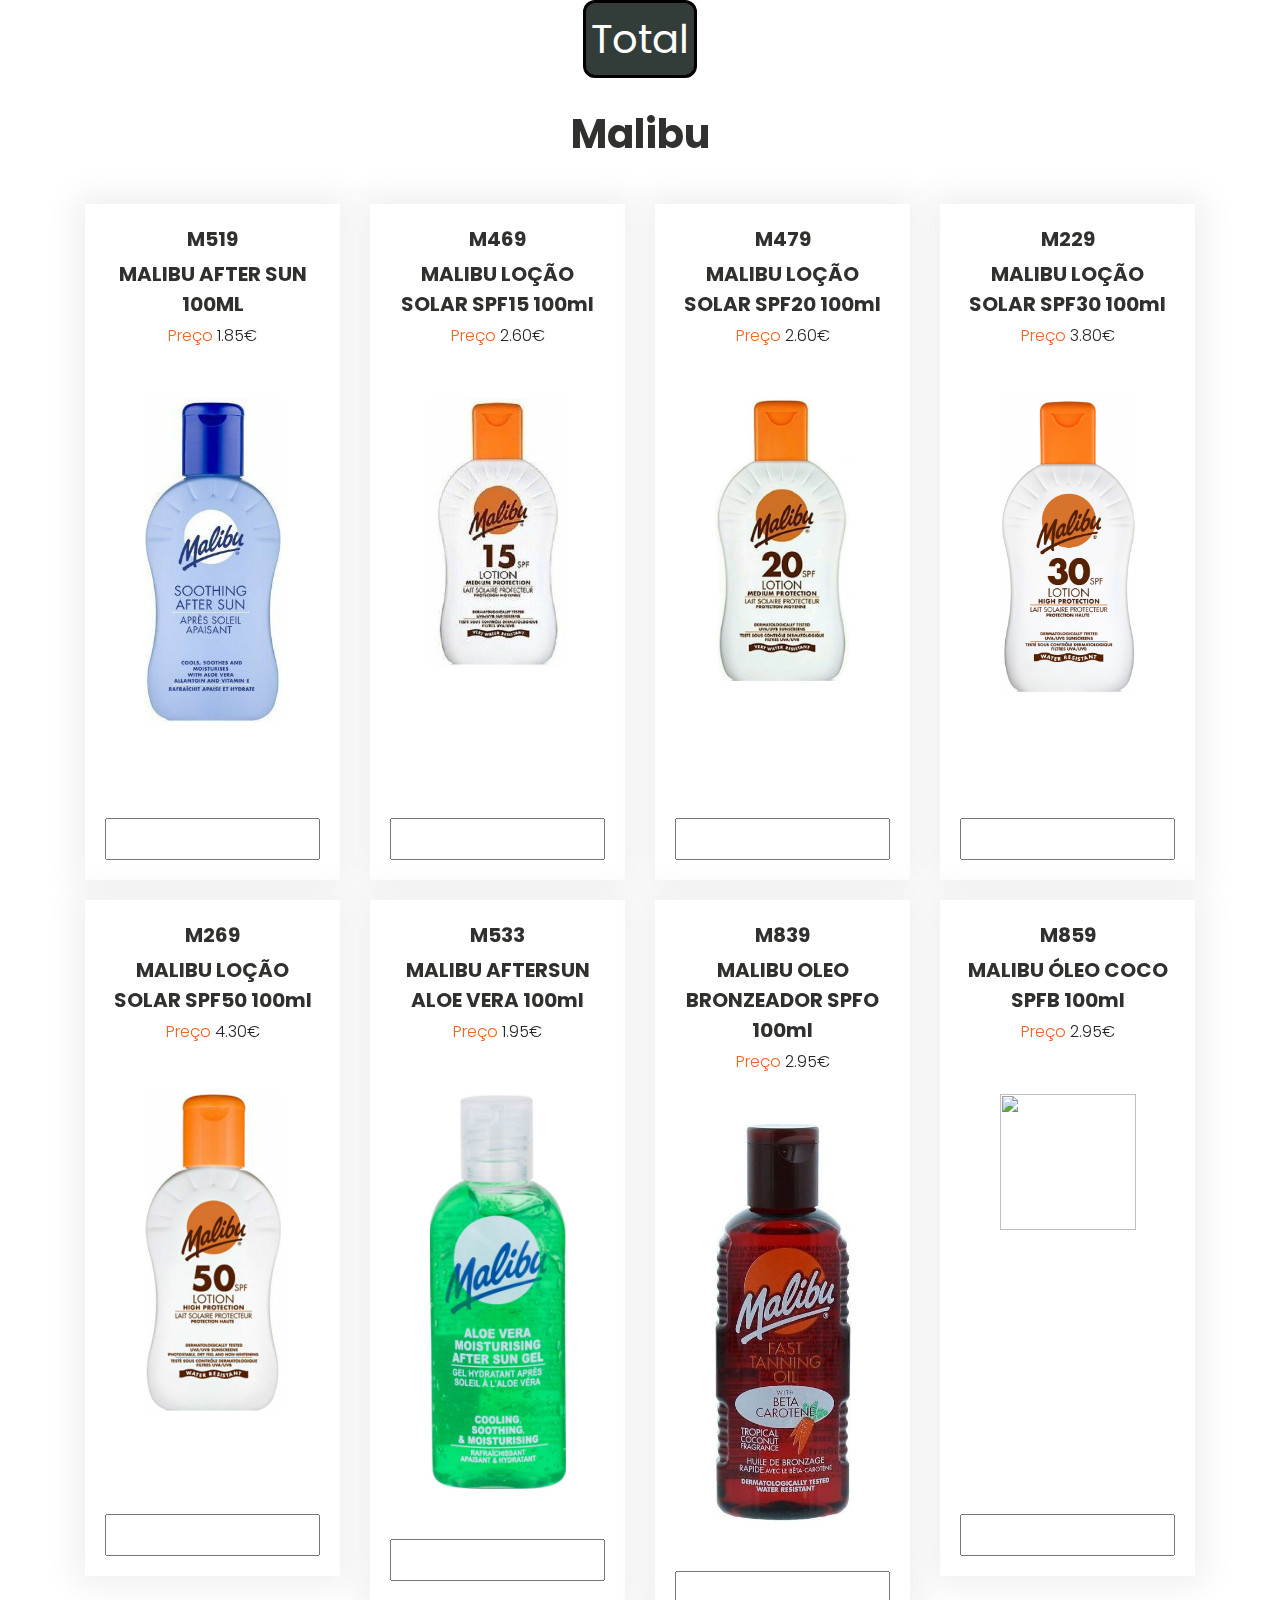
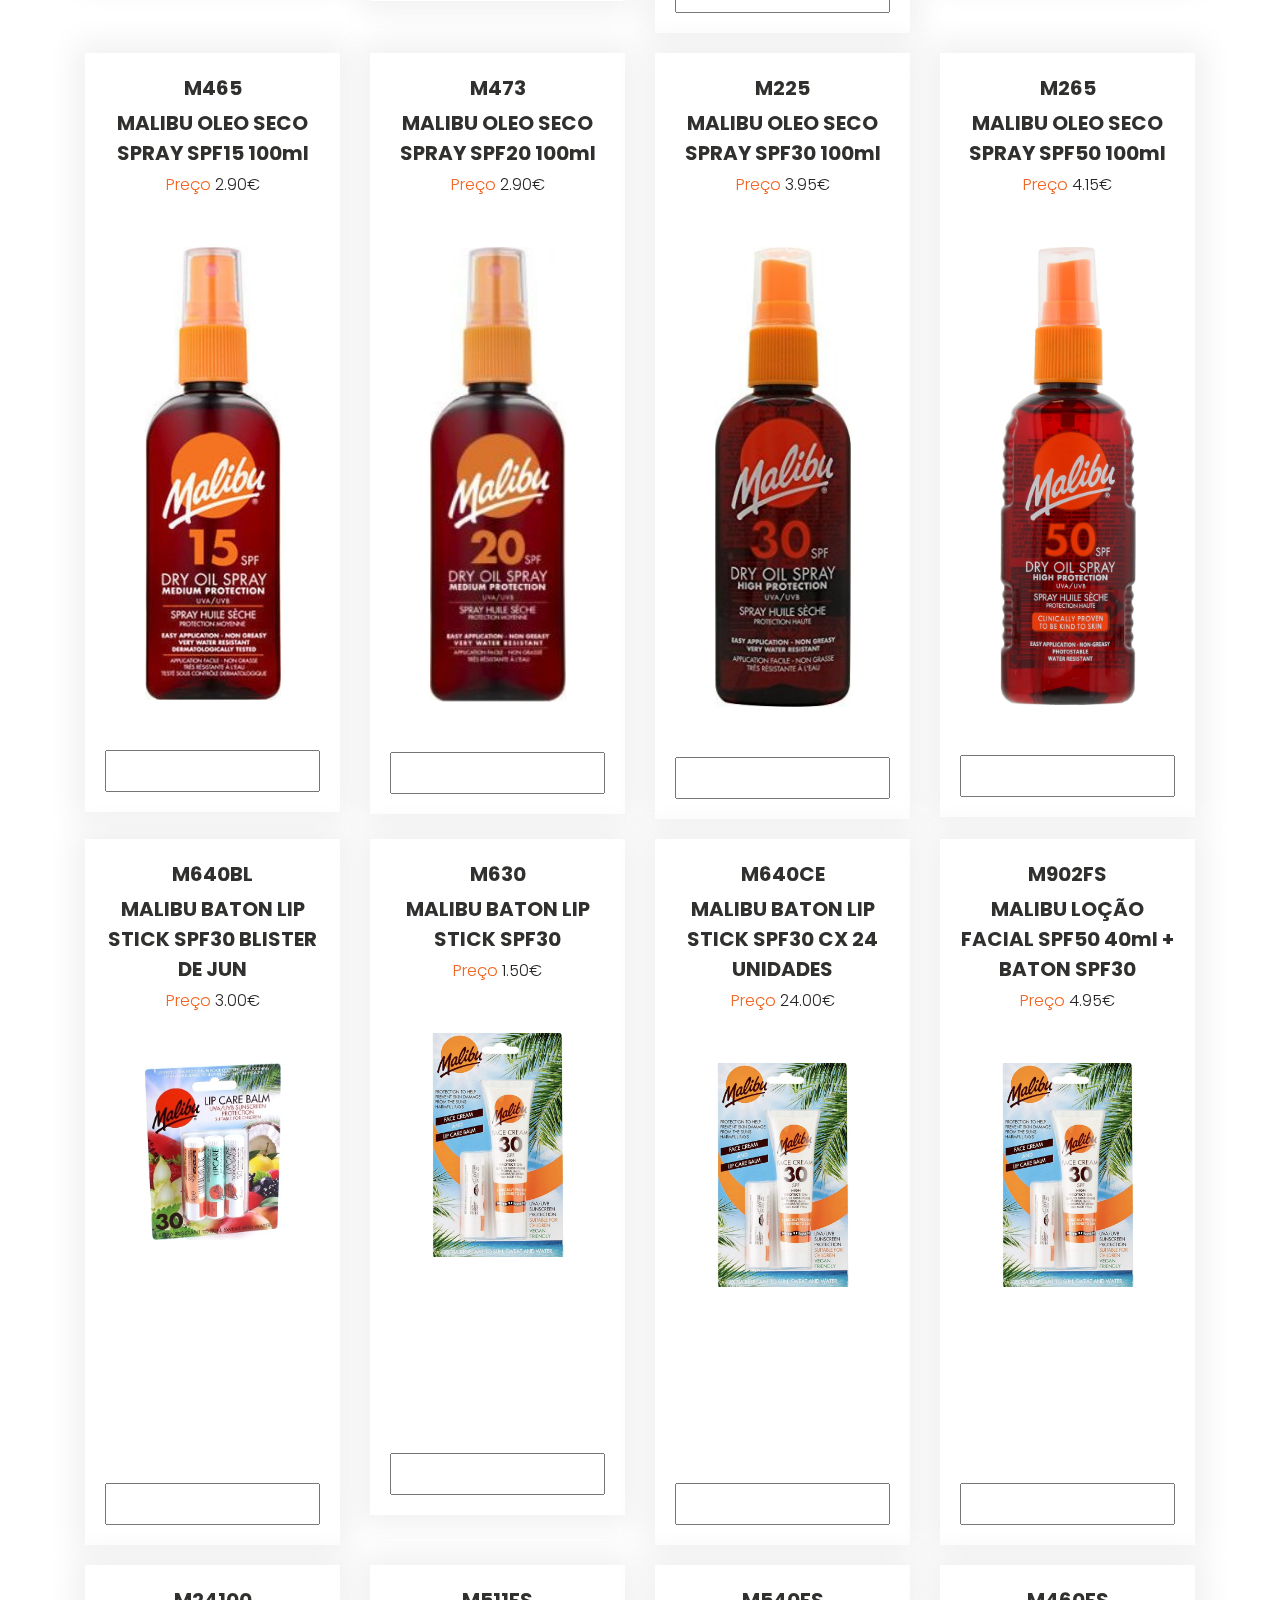
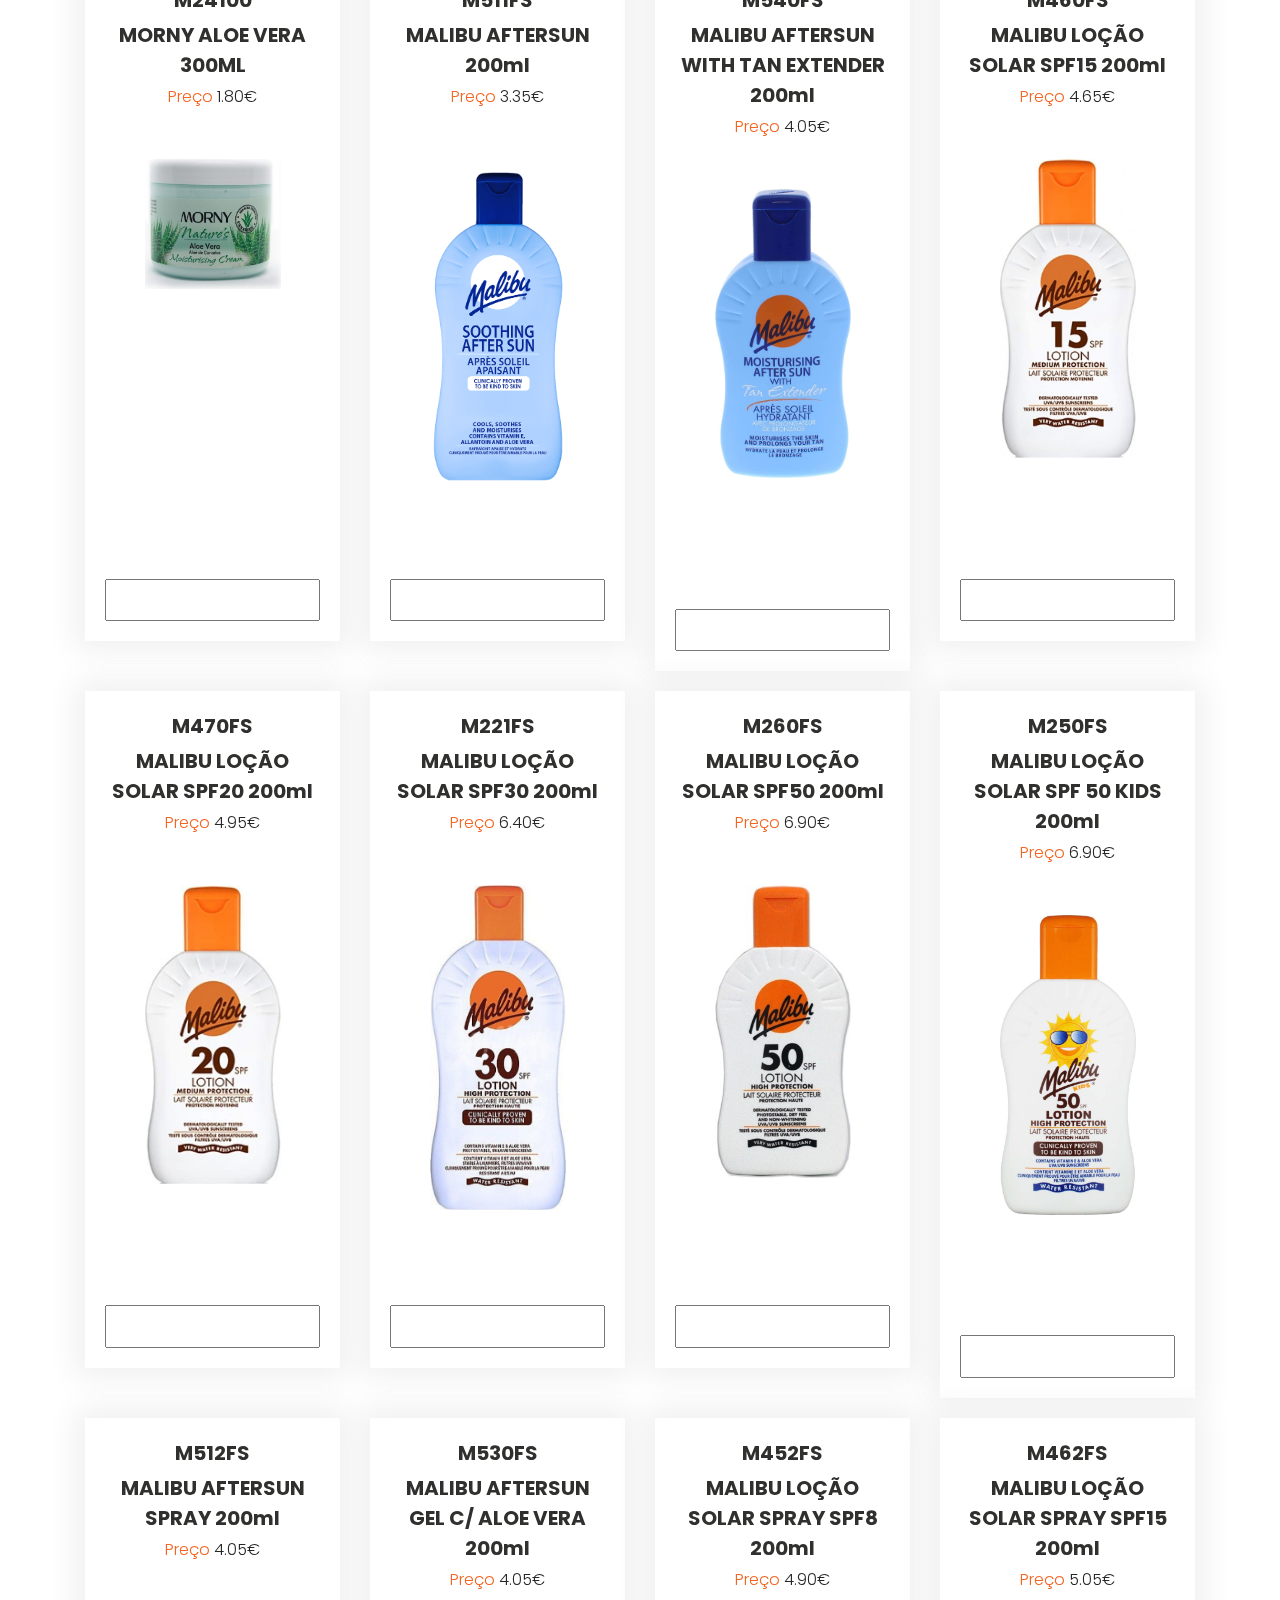
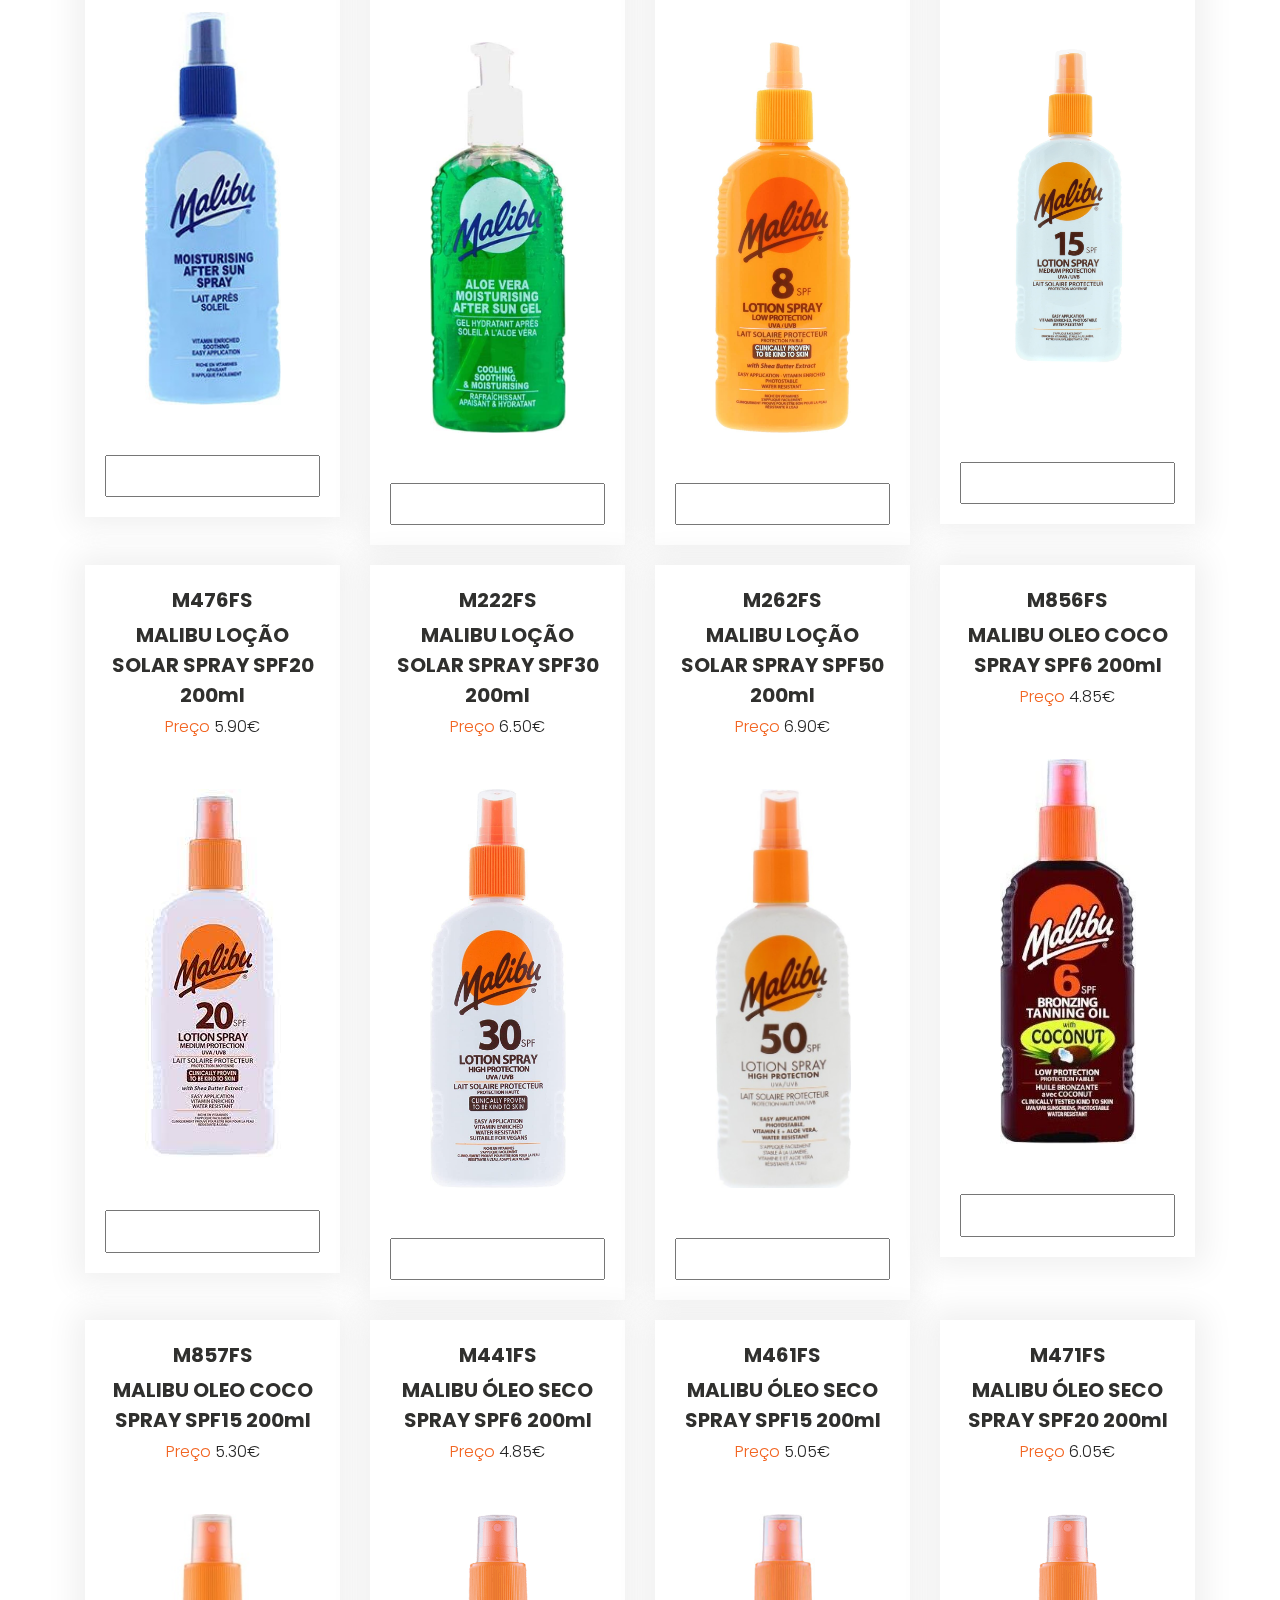
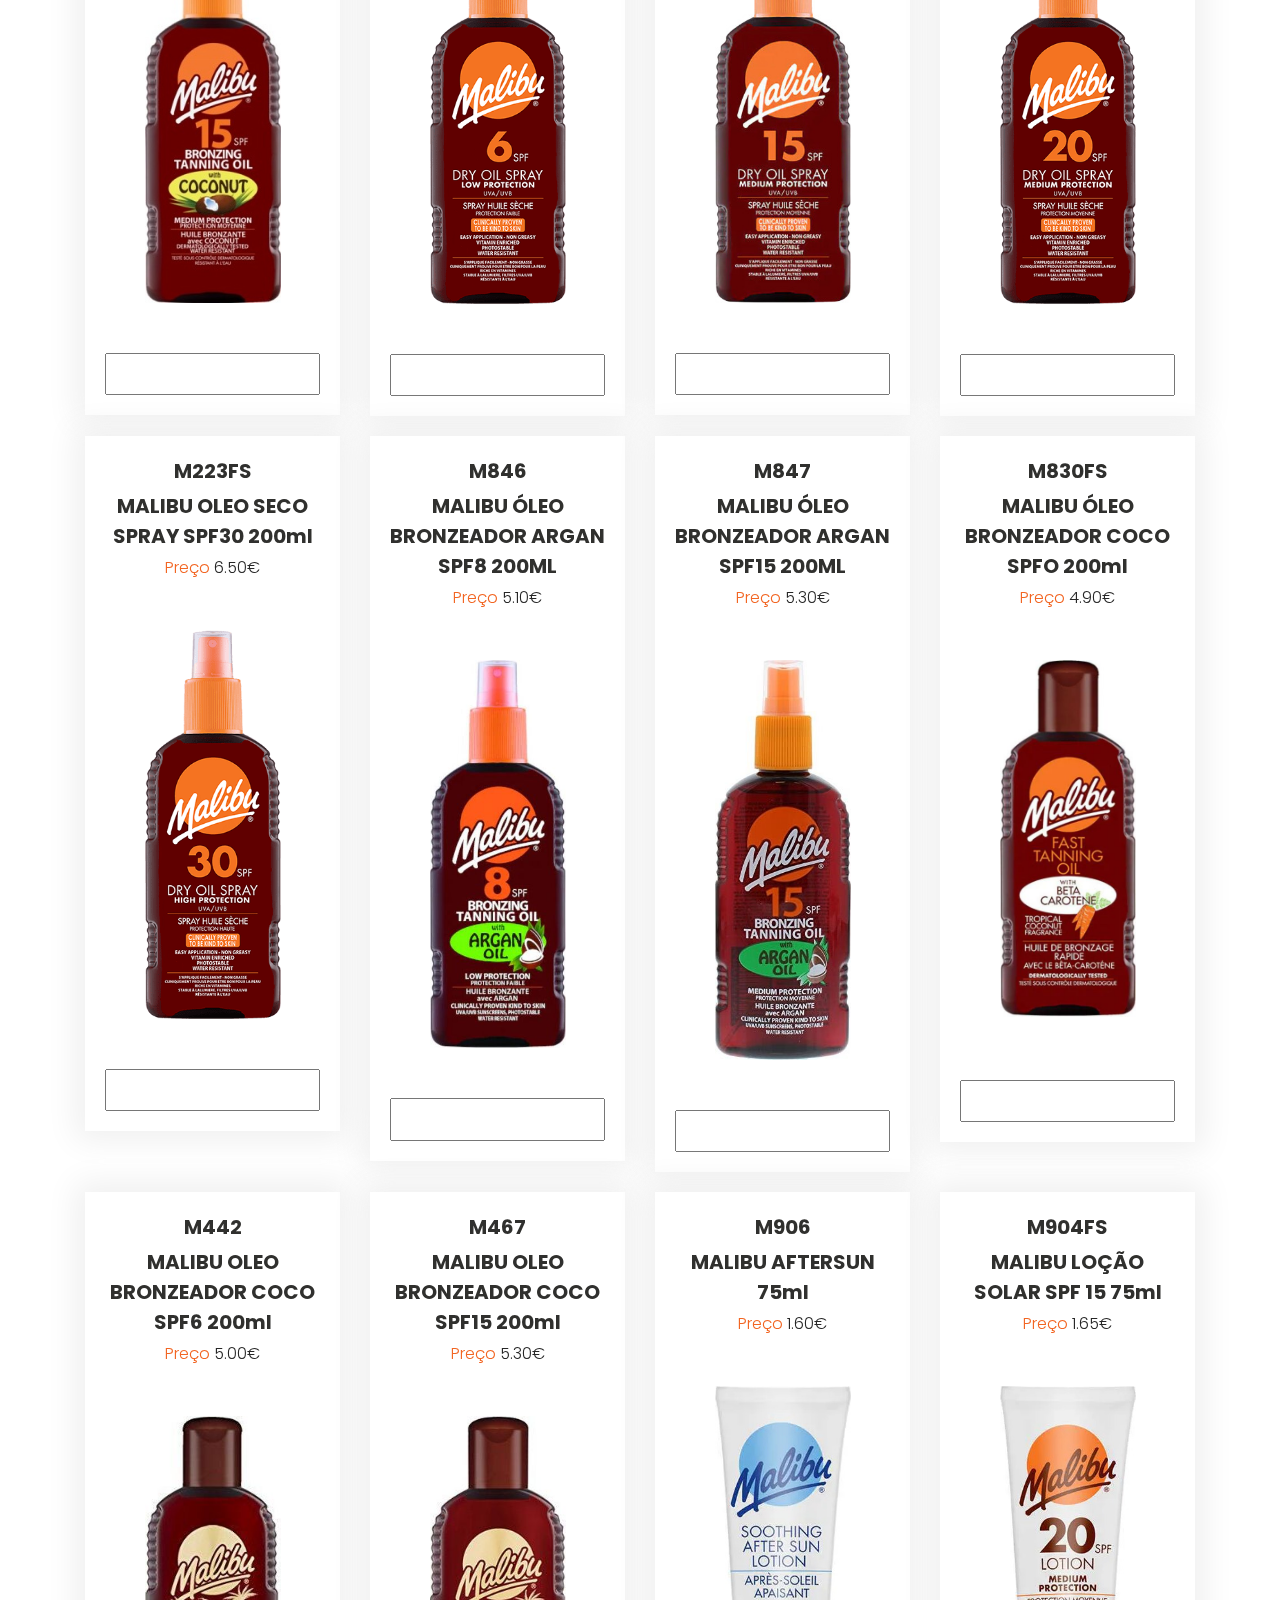
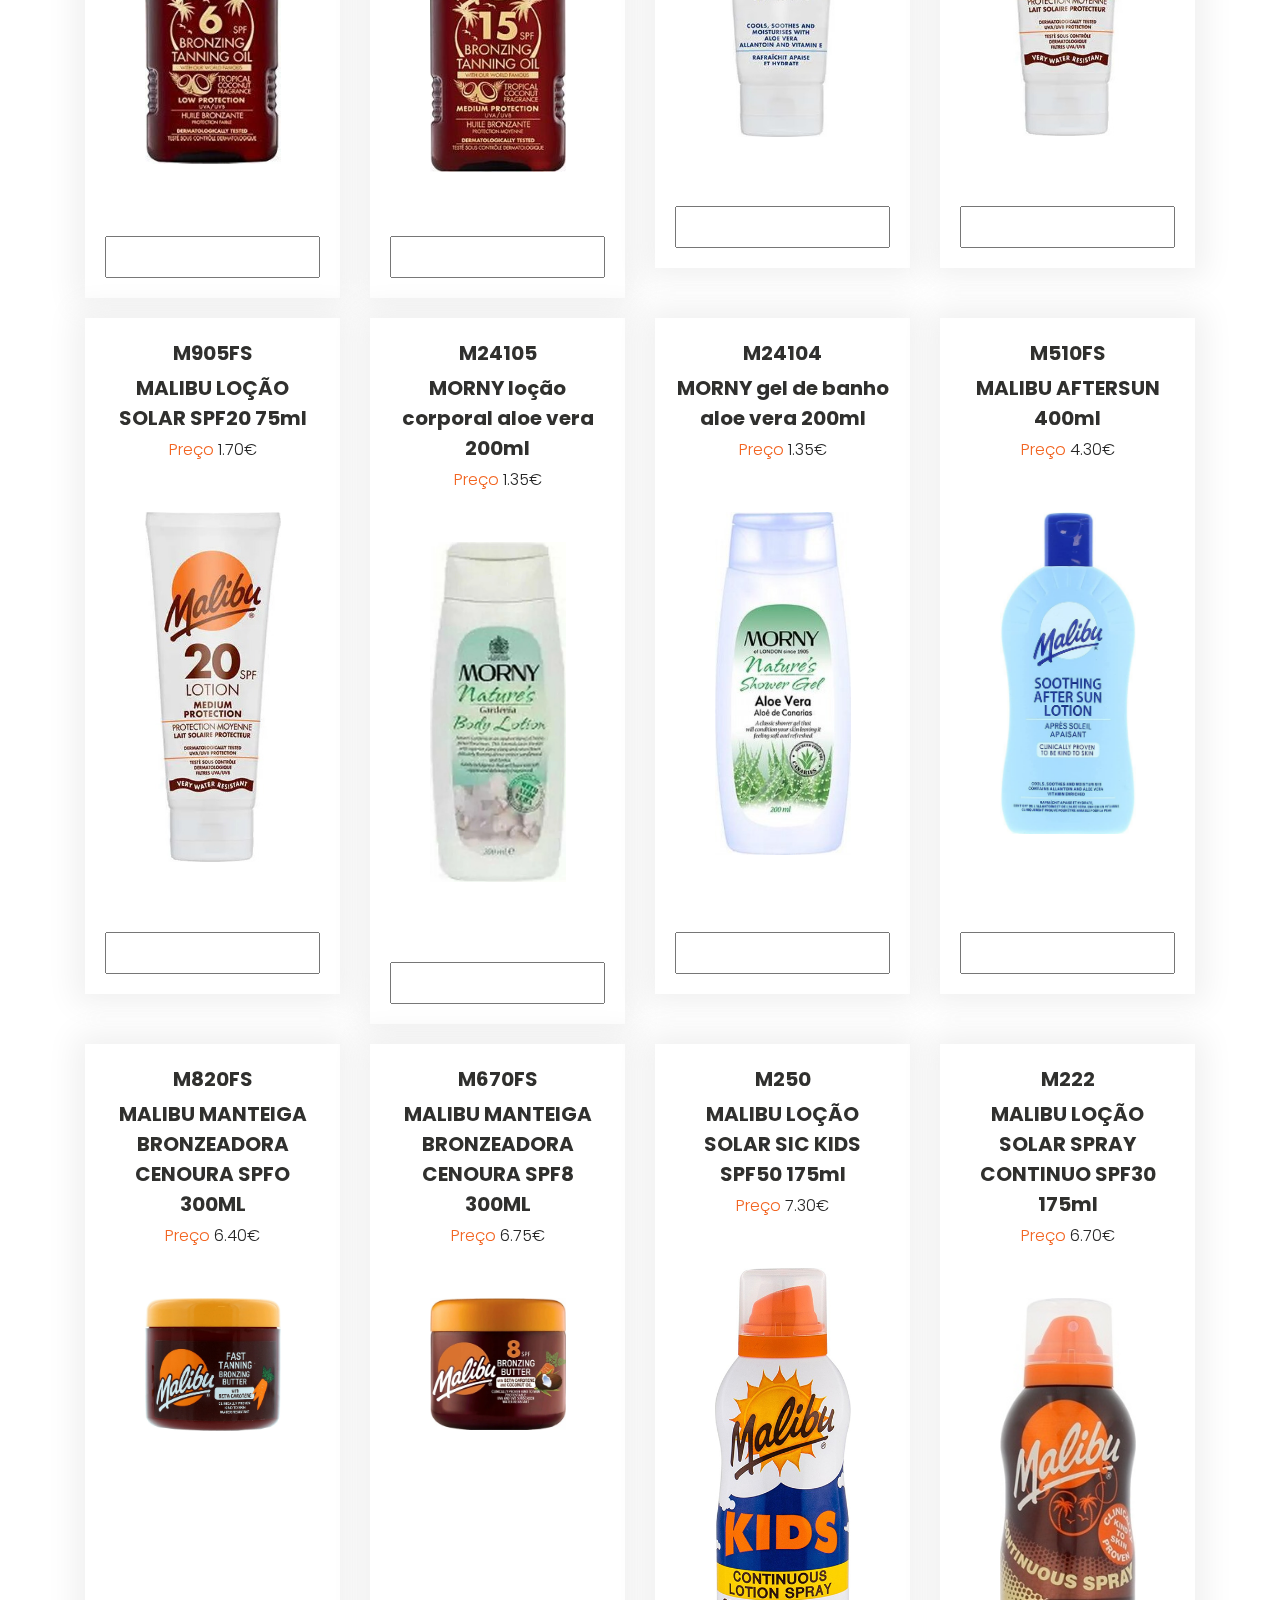
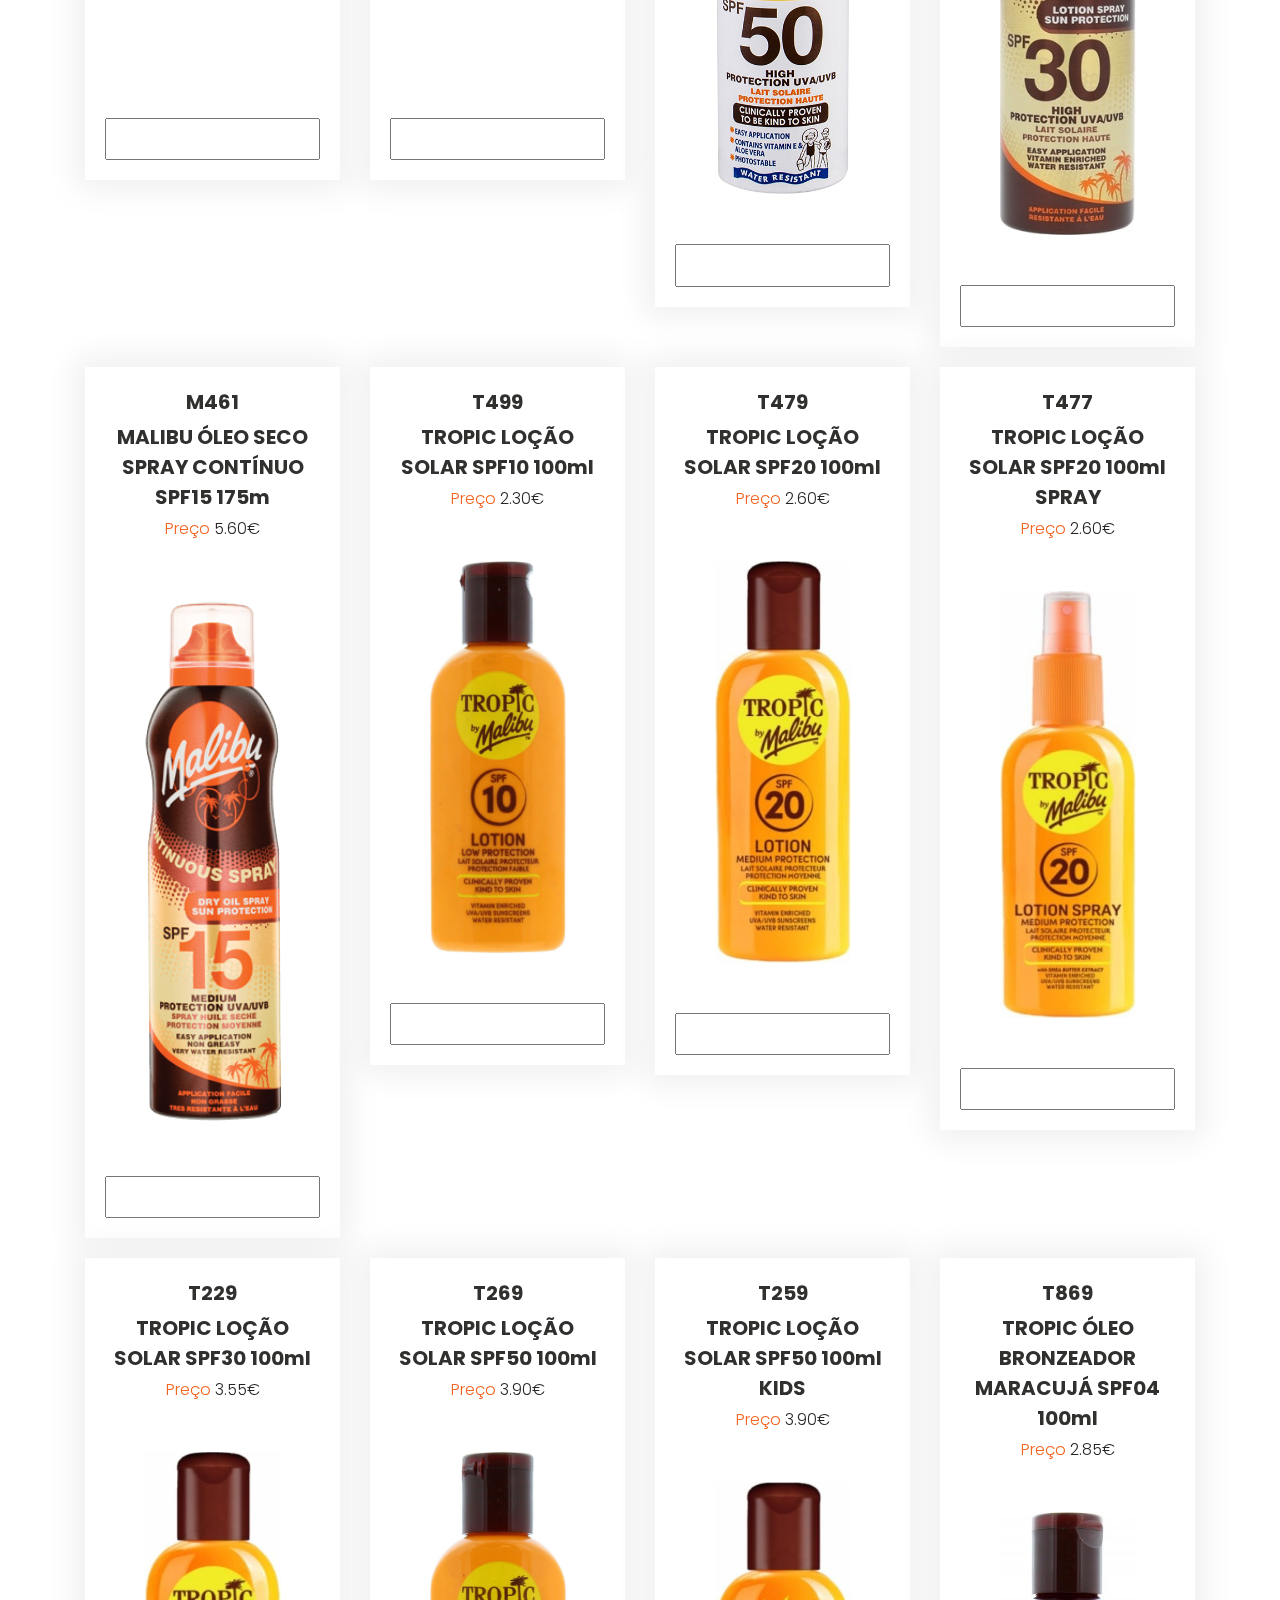
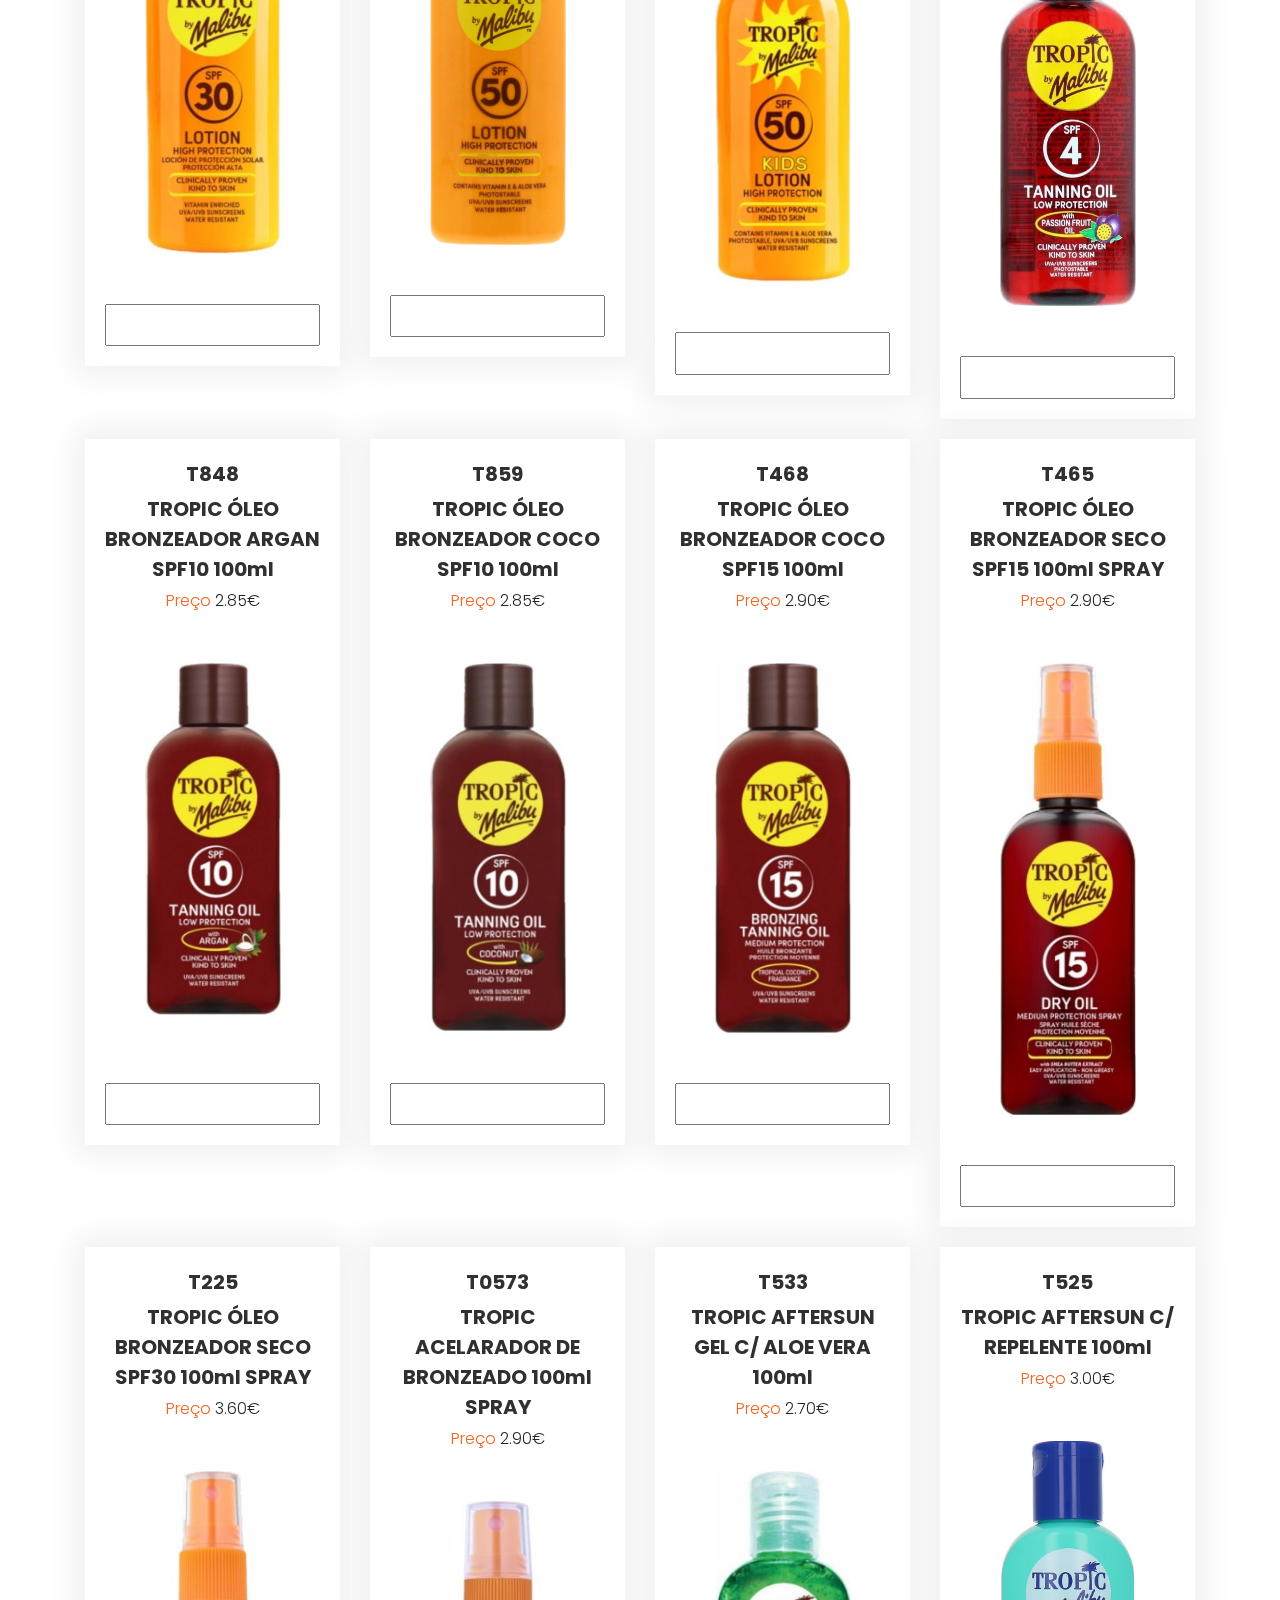
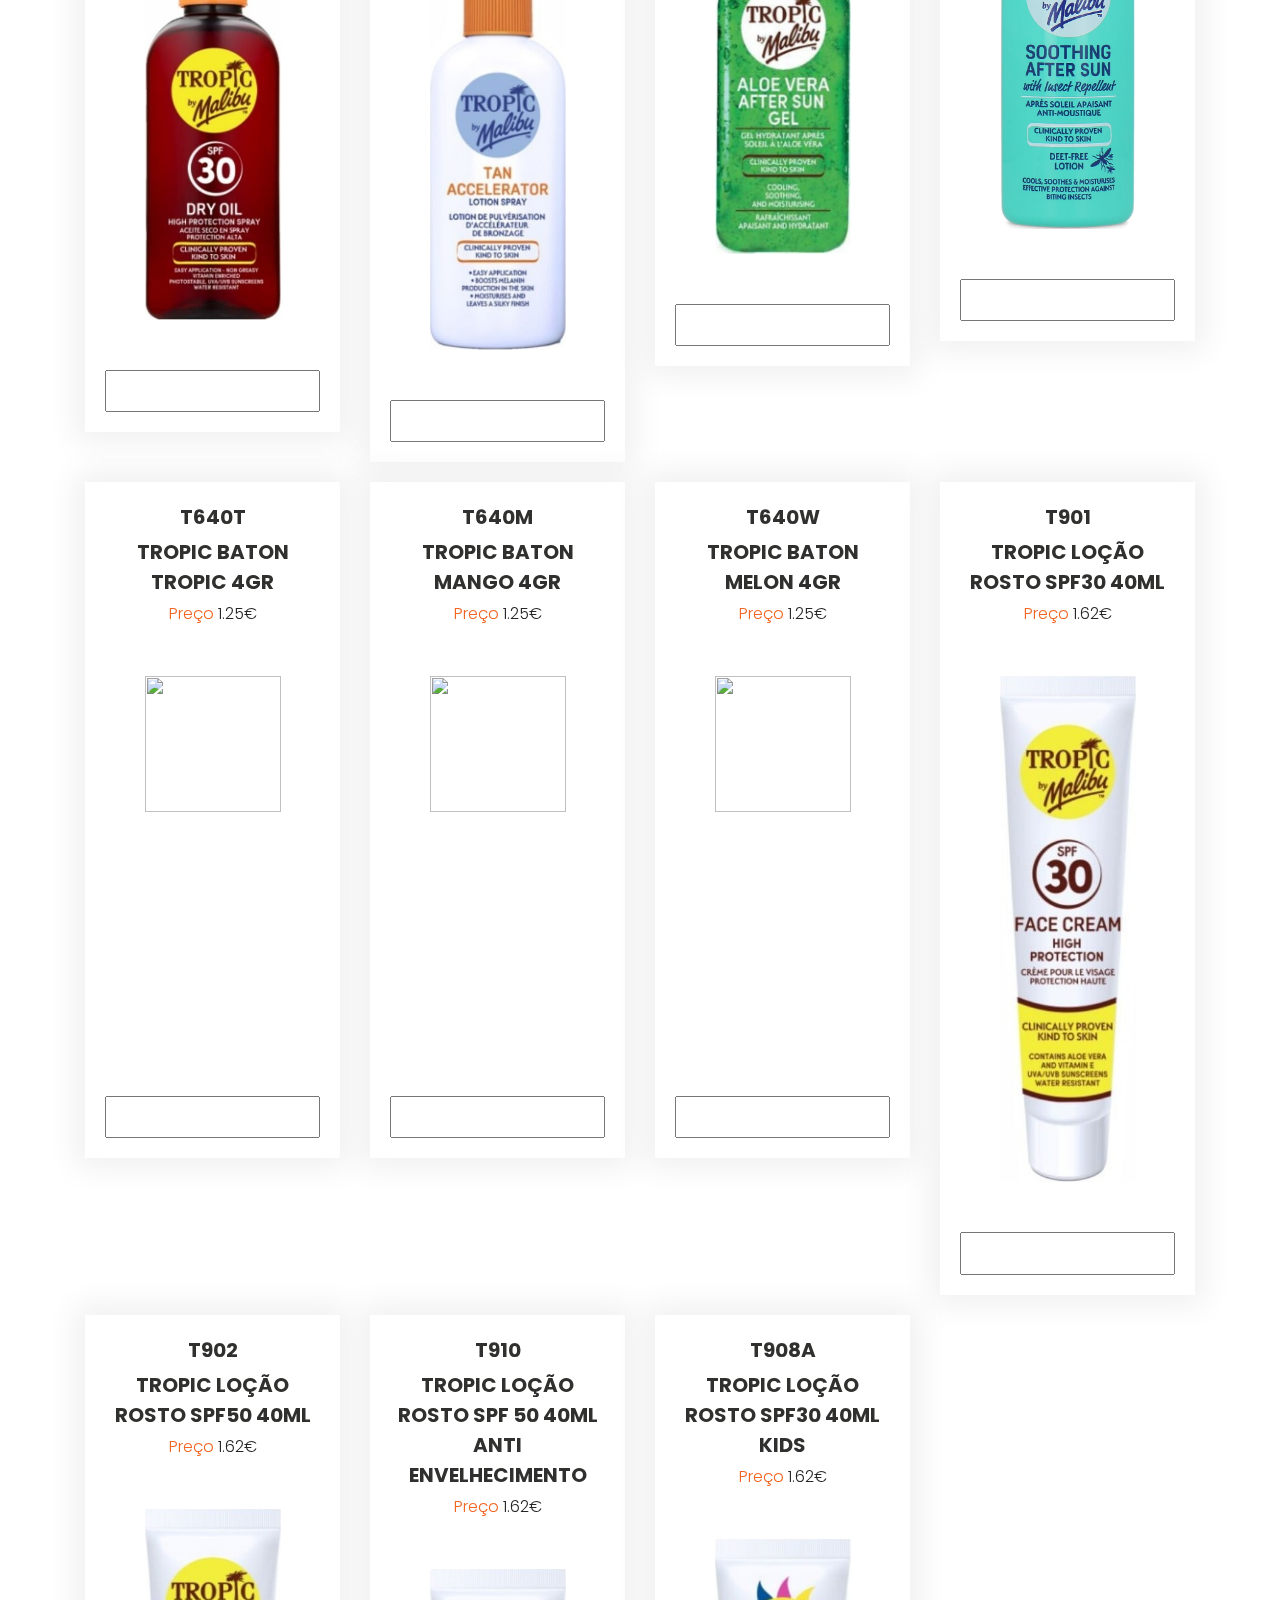
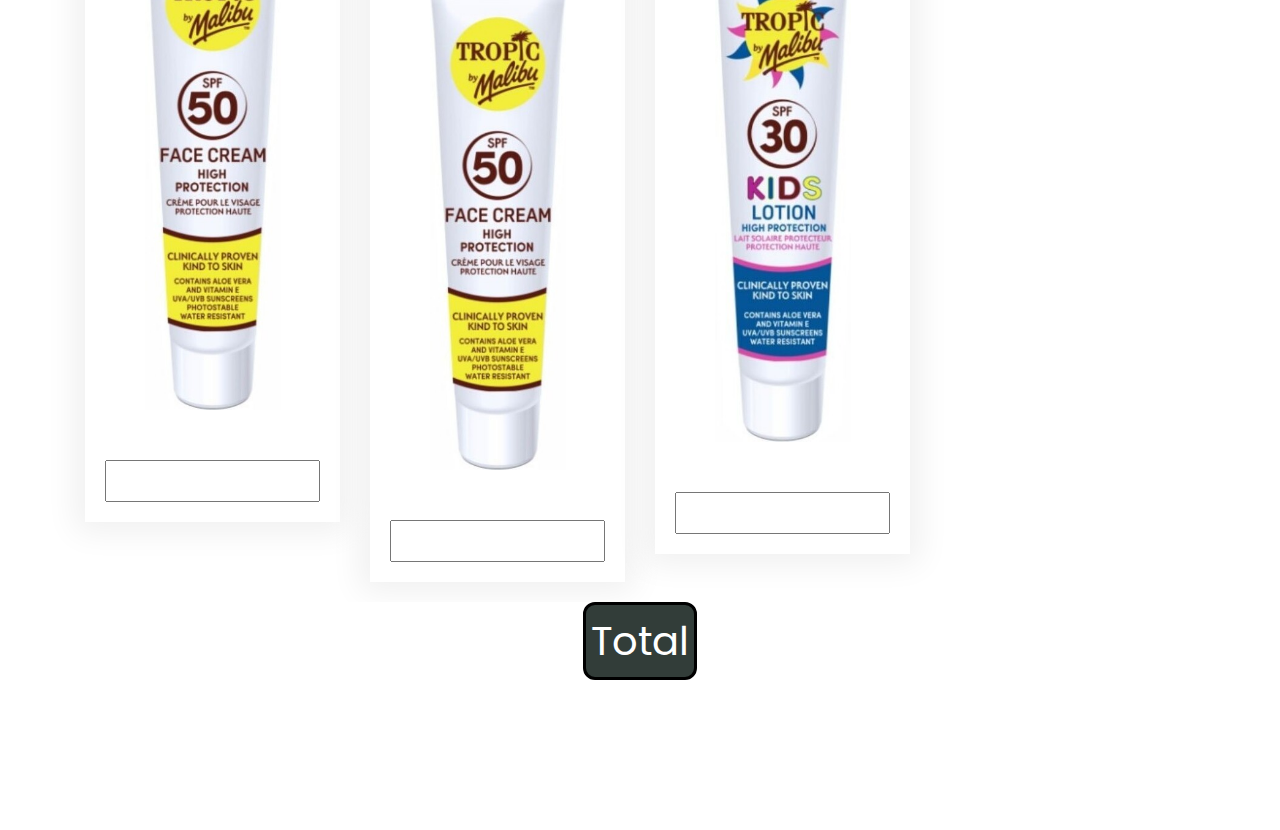
==== commit 6bbe0941: "commits" ====
--- a/malibu.html
+++ b/malibu.html
@@ -39,88 +39,30 @@
       <link rel="stylesheet" href="https://cdnjs.cloudflare.com/ajax/libs/fancybox/2.1.5/jquery.fancybox.min.css" media="screen">
    </head>
    <body>
-      <!-- banner bg main start -->
-      <div class="">
-         <div class="header_section">
-            <div class="container">
-               <div class="containt_main">
-                  <span class="toggle_icon" onclick="openNav()"><img src="images/toggle-icon.png"></span>
-                  <div class="main">
-                  </div>
-                  <!-- <div class="header_box">
-                     <div class="login_menu">
-                        <ul>
-                           <li><a href="#">
-                              <i class="fa fa-shopping-cart" aria-hidden="true"></i>
-                              <span class="padding_10">Cart</span></a>
-                           </li>
-                        </ul>
-                     </div>
-                  </div> -->
-               </div>
-            </div>
-         </div>
-         <!-- header section end -->
-
-         <!-- banner section start -->
-         <!--
-         <div class="banner_section layout_padding">
-            <div class="container">
-               <div id="my_slider" class="carousel slide" data-ride="carousel">
-                  <div class="carousel-inner">
-                     <div class="carousel-item active">
-                        <div class="row">
-                           <div class="col-sm-12">
-                              <h1 class="banner_taital">Get Start <br>Your favriot shoping</h1>
-                              <div class="buynow_bt"><a href="#">Buy Now</a></div>
-                           </div>
-                        </div>
-                     </div>
-                     <div class="carousel-item">
-                        <div class="row">
-                           <div class="col-sm-12">
-                              <h1 class="banner_taital">Get Start <br>Your favriot shoping</h1>
-                              <div class="buynow_bt"><a href="#">Buy Now</a></div>
-                           </div>
-                        </div>
-                     </div>
-                     <div class="carousel-item">
-                        <div class="row">
-                           <div class="col-sm-12">
-                              <h1 class="banner_taital">Get Start <br>Your favriot shoping</h1>
-                              <div class="buynow_bt"><a href="#">Buy Now</a></div>
-                           </div>
-                        </div>
-                     </div>
-                  </div>
-                  <a class="carousel-control-prev" href="#my_slider" role="button" data-slide="prev">
-                  <i class="fa fa-angle-left"></i>
-                  </a>
-                  <a class="carousel-control-next" href="#my_slider" role="button" data-slide="next">
-                  <i class="fa fa-angle-right"></i>
-                  </a>
-               </div>
-            </div>
-         </div>
-         -->
-         <!-- banner section end -->
-      </div>
       <!-- banner bg main end -->
       <!-- fashion section start -->
+      <div style="text-align: center;">
+         <button id="totalbutton" onclick="totalBtn()">Total</button>
+      </div>
+      <br>
       <div class="fashion_section">
-            <div class="carousel-inner">
-               <div class="carousel-item active">
-                  <div class="container">
-                     <h1 class="fashion_taital">Malibu</h1>
-                     <div class="fashion_section_2">
-                        <div id="append" class="row">
-                        </div>
+
+         <div class="carousel-inner">
+            <div class="carousel-item active">
+               <div class="container">
+                  <h1 class="fashion_taital">Malibu</h1>
+                  <div class="fashion_section_2">
+                     <div id="append" class="row">
                      </div>
                   </div>
                </div>
             </div>
          </div>
+         <div style="text-align: center;">
+            <button id="totalbutton" onclick="totalBtn()">Total</button>
+         </div>
       </div>
+      
       <!-- Javascript files-->
       <script src="js/jquery.min.js"></script>
       <script src="js/popper.min.js"></script>
--- a/css/style.css
+++ b/css/style.css
@@ -1,4 +1,4 @@
---------------------------------------------------------------------- File Name: style.css ---------------------------------------------------------------------*/
+/*--------------------------------------------------------------------- File Name: style.css ---------------------------------------------------------------------*/
 /*--------------------------------------------------------------------- import Files ---------------------------------------------------------------------*/
 
 @import url(animate.min.css);
@@ -14,7 +14,6 @@
 @import url(nice-select.css);
 
 /*--------------------------------------------------------------------- skeleton ---------------------------------------------------------------------*/
-
 * {
     box-sizing: border-box !important;
     transition: ease all 0.5s;
@@ -956,5 +955,17 @@
     margin-top: 90px;
 }
 
-
+#totalbutton {
+    background-color: rgb(50, 61, 57);
+    color: rgb(255, 255, 255);
+    border: 3px solid #000000; /* Green */
+    font-size: 40px;
+    border-radius: 12px;
+    padding: 0 5 0 5;
+  }
+  
+  #totalbutton:hover {
+    background-color: #4CAF50; /* Green */
+    color: white;
+  }
 /* copyright section end */